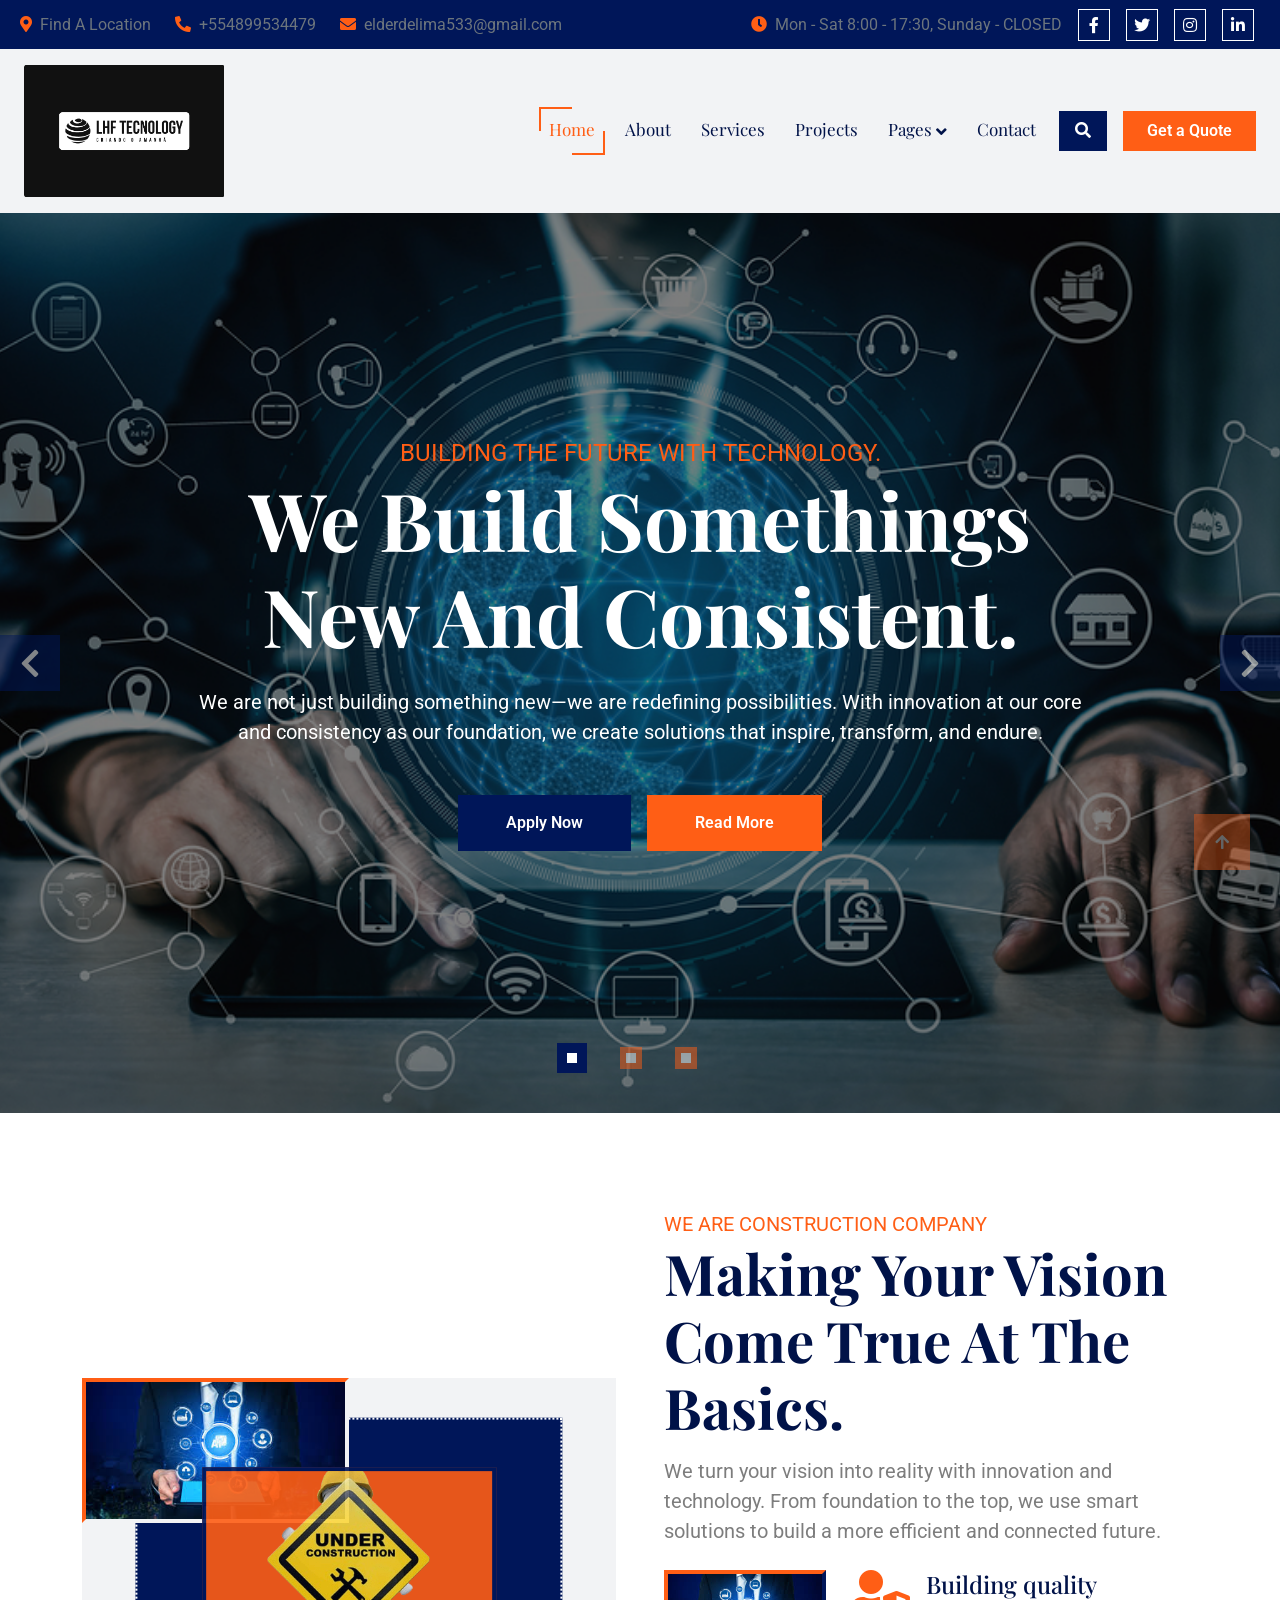
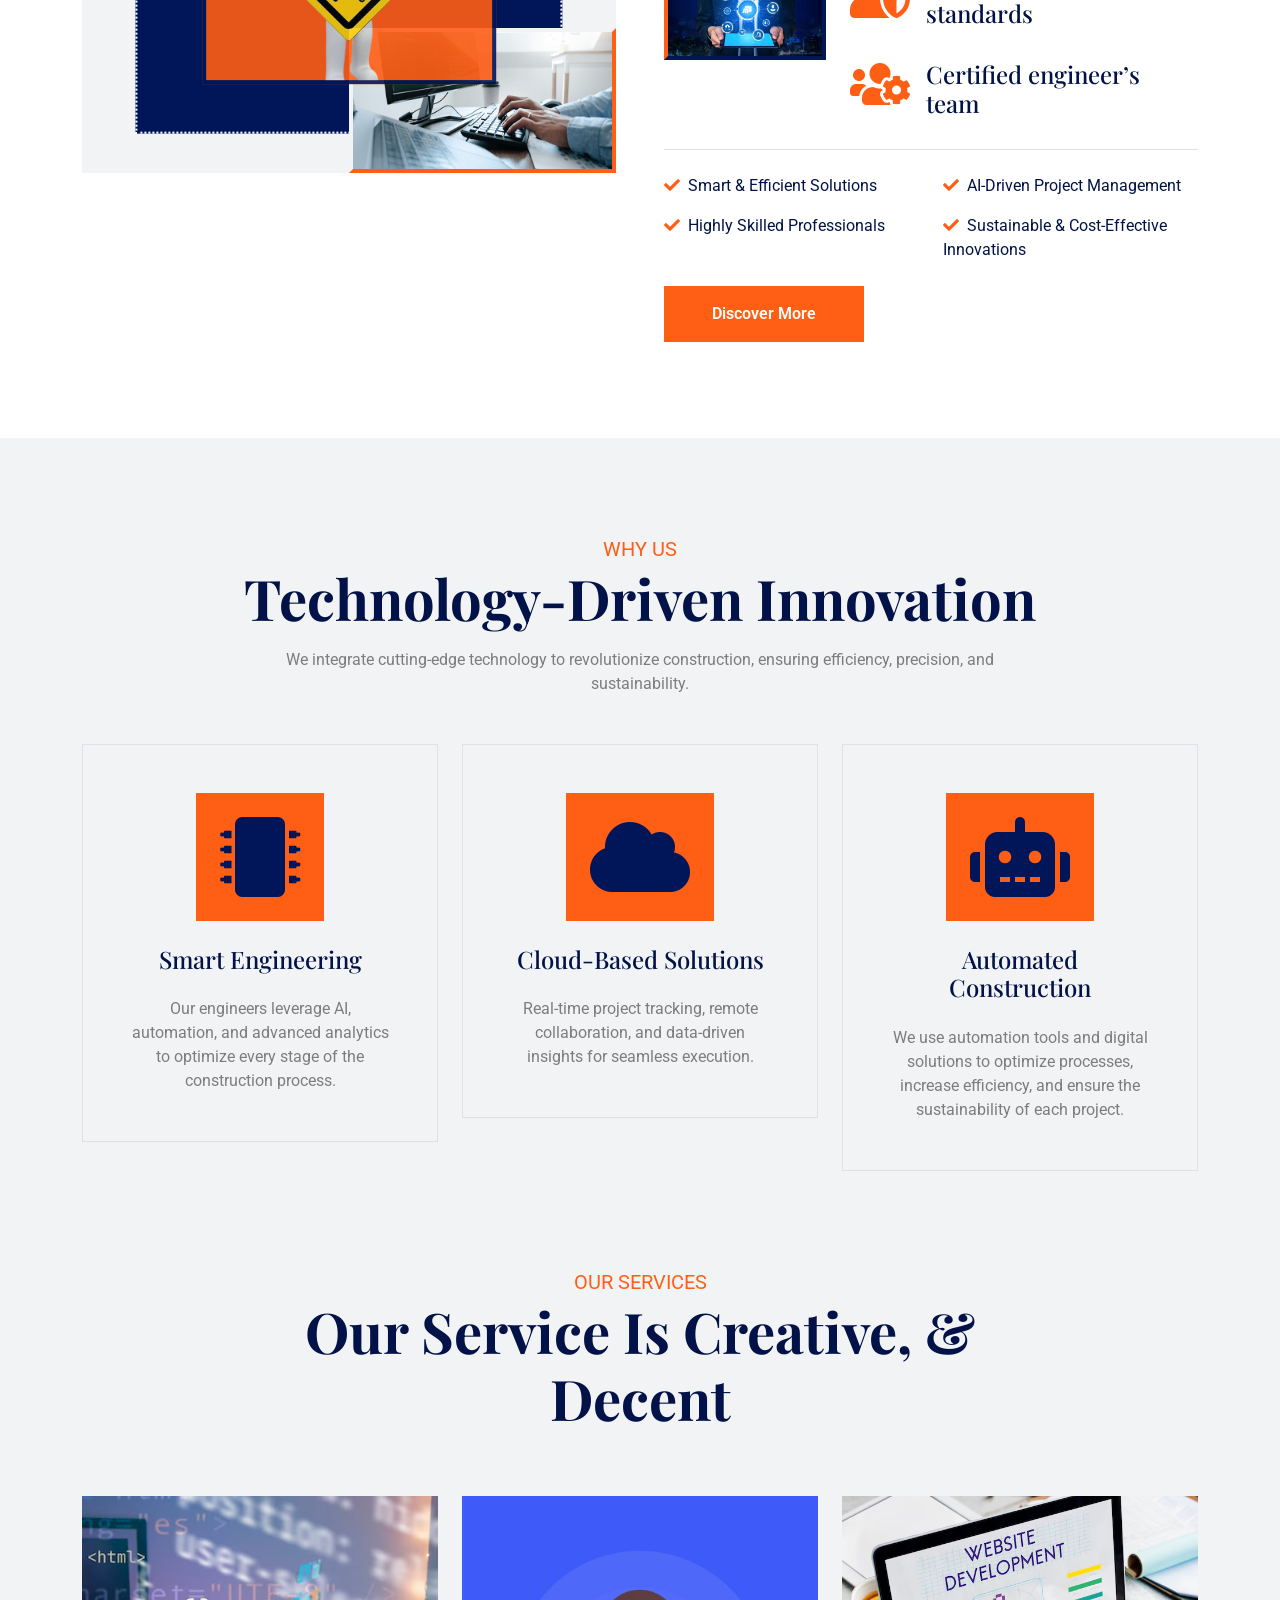
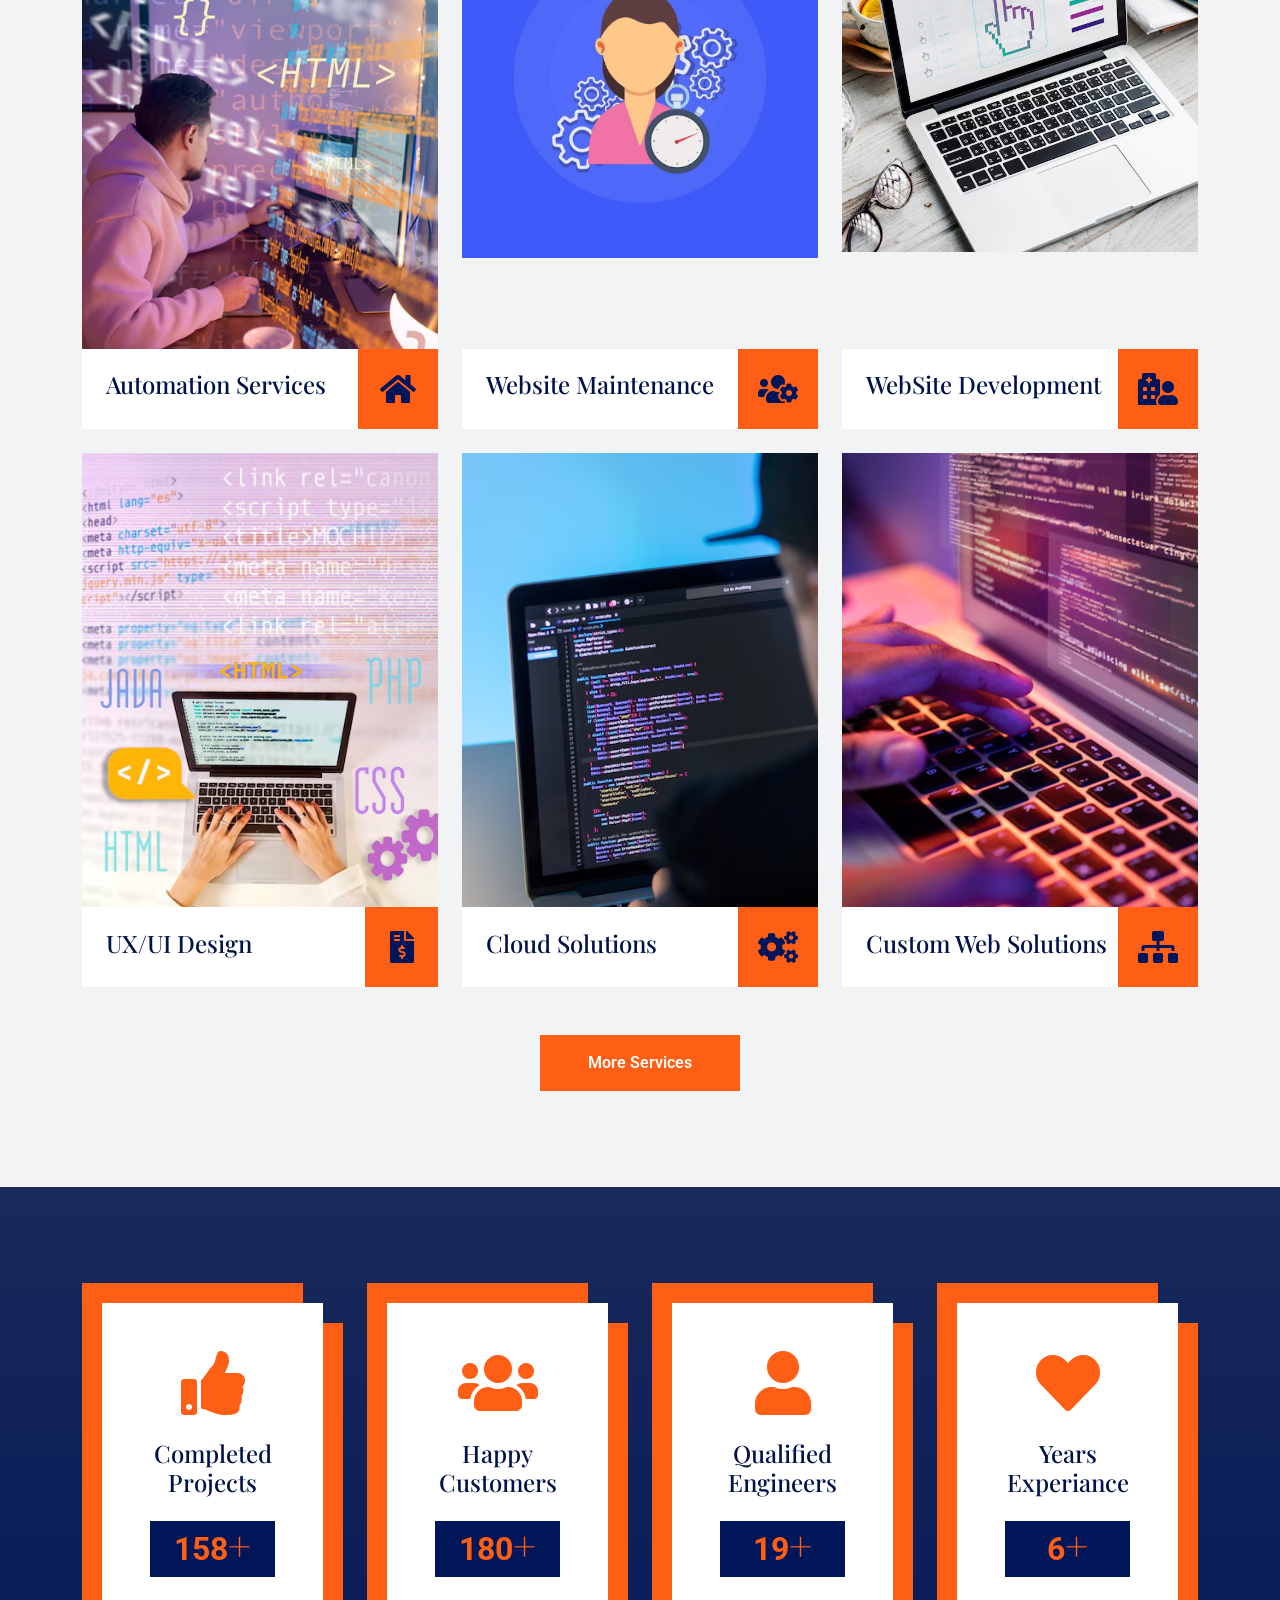
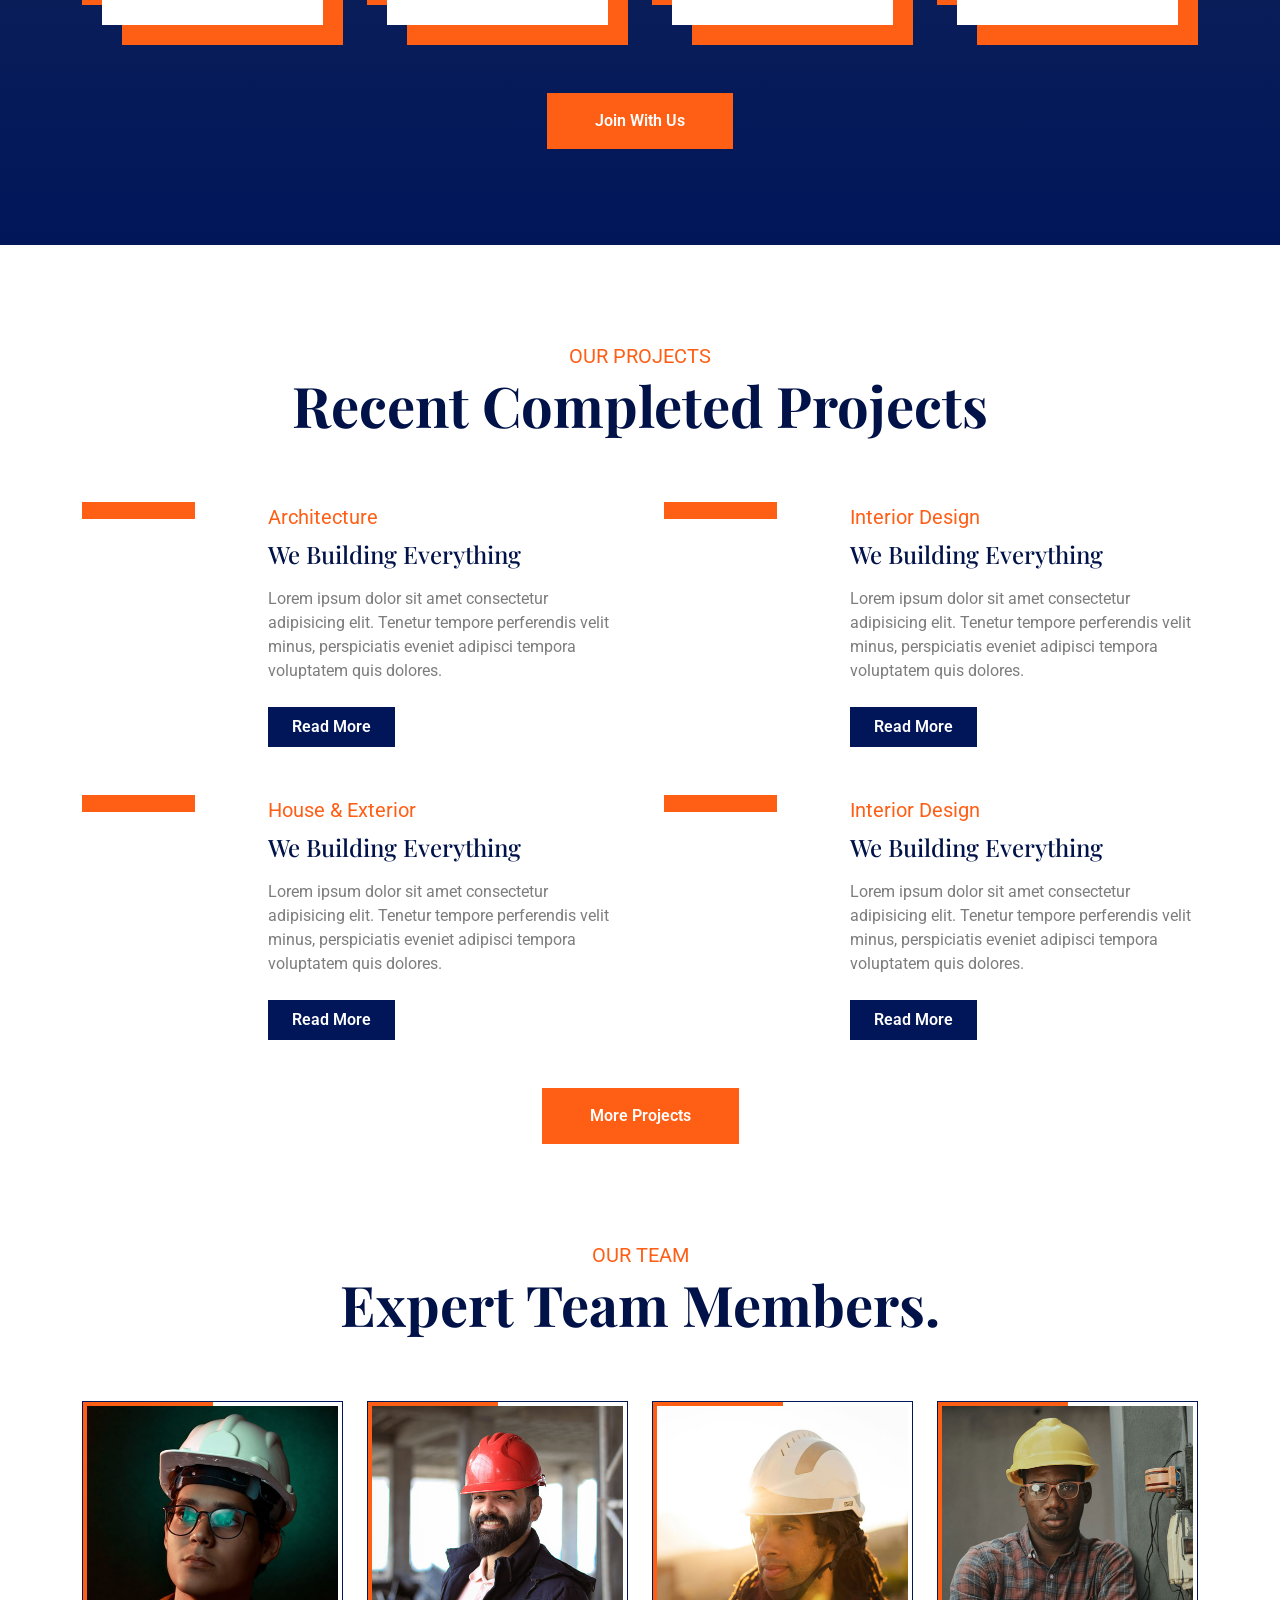
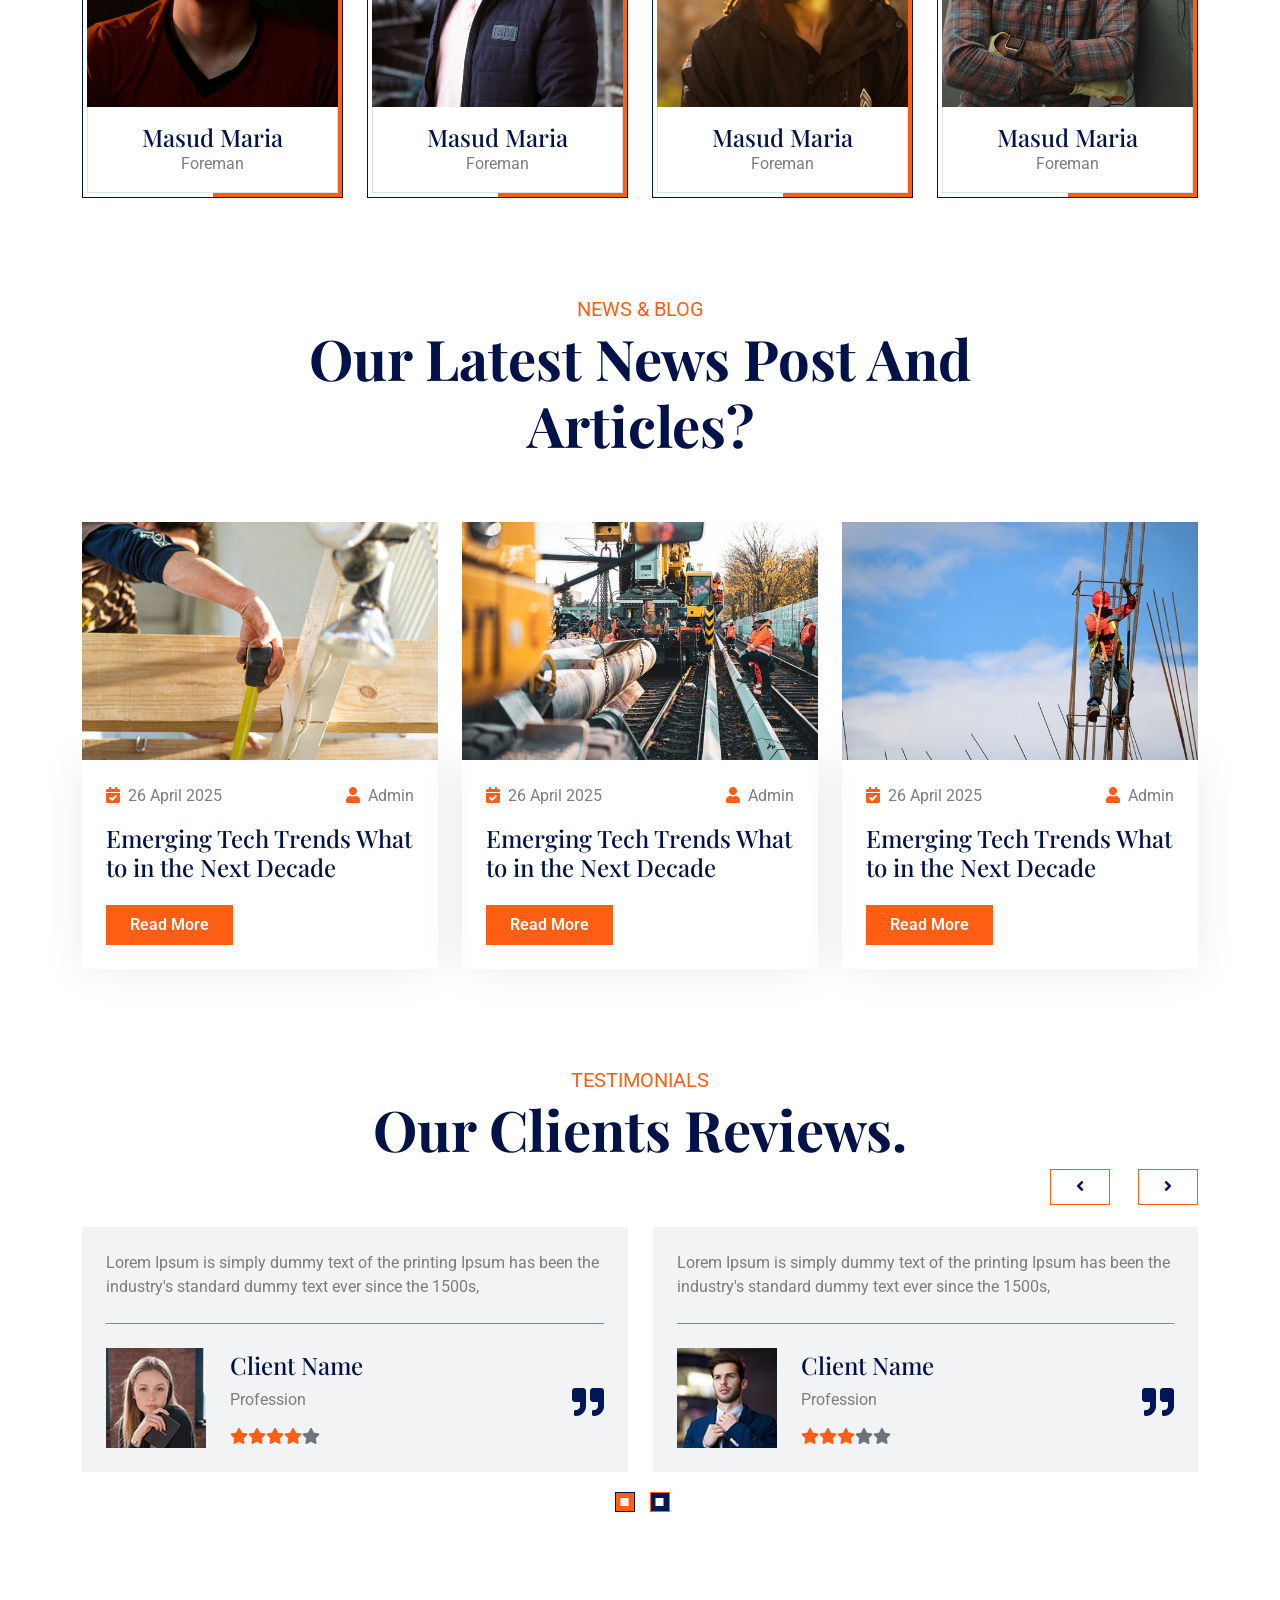
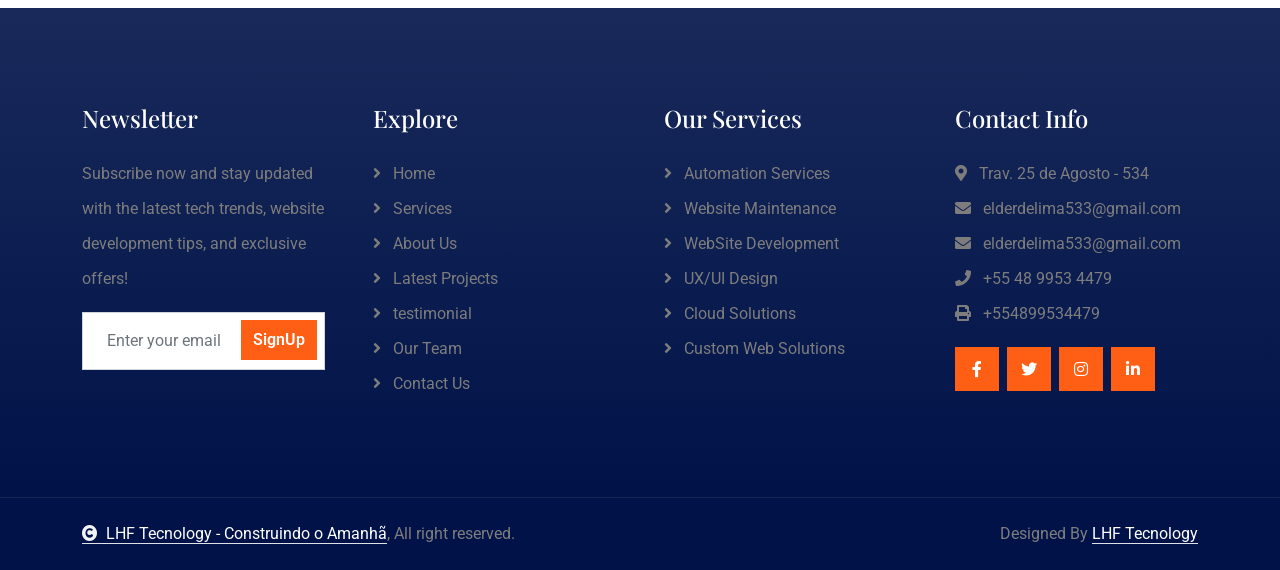
==== index.html @ f84ae35a "Initial commit on development branch" ====
<!DOCTYPE html>
<html lang="en">

    <head>
        <meta charset="utf-8">
        <title>LHF Technology - Construindo o Amanhã</title>
        <meta content="width=device-width, initial-scale=1.0" name="viewport">
        <meta content="" name="keywords">
        <meta content="" name="description">

        <!-- Google Web Fonts -->
        <link rel="preconnect" href="https://fonts.googleapis.com">
        <link rel="preconnect" href="https://fonts.gstatic.com" crossorigin>
        <link href="https://fonts.googleapis.com/css2?family=Playfair+Display:ital,wght@0,400..900;1,400..900&family=Roboto:wght@400;500;700&display=swap" rel="stylesheet"> 

        <!-- Icon Font Stylesheet -->
        <link rel="stylesheet" href="https://use.fontawesome.com/releases/v5.15.4/css/all.css"/>
        <link href="https://cdn.jsdelivr.net/npm/bootstrap-icons@1.4.1/font/bootstrap-icons.css" rel="stylesheet">

        <!-- Libraries Stylesheet -->
        <link rel="stylesheet" href="https://cdnjs.cloudflare.com/ajax/libs/animate.css/4.1.1/animate.min.css"/>
        <link href="lib/animate/animate.min.css" rel="stylesheet">
        <link href="lib/owlcarousel/assets/owl.carousel.min.css" rel="stylesheet">
        <link href="lib/lightbox/css/lightbox.min.css" rel="stylesheet">


        <!-- Customized Bootstrap Stylesheet -->
        <link href="css/bootstrap.min.css" rel="stylesheet">

        <!-- Template Stylesheet -->
        <link href="css/style.css" rel="stylesheet">
    </head>

    <body>

        <!-- Spinner Start -->
        <div id="spinner" class="show bg-white position-fixed translate-middle w-100 vh-100 top-50 start-50 d-flex align-items-center justify-content-center">
            <div class="spinner-border text-primary" style="width: 3rem; height: 3rem;" role="status">
                <span class="sr-only">Loading...</span>
            </div>
        </div>
        <!-- Spinner End -->


        <!-- Topbar Start -->
        <div class="container-fluid topbar d-none d-xl-block w-100">
            <div class="row gx-0 align-items-center" style="height: 45px;">
                <div class="col-lg-6 text-center text-lg-start mb-lg-0">
                    <div class="d-flex flex-wrap">
                        <a href="contact.html" class="text-muted me-4"><i class="fas fa-map-marker-alt text-secondary me-2"></i>Find A Location</a>
                        <a href="#" class="text-muted me-4"><i class="fas fa-phone-alt text-secondary me-2"></i>+554899534479</a>
                        <a href="#" class="text-muted me-0"><i class="fas fa-envelope text-secondary me-2"></i>elderdelima533@gmail.com</a>
                    </div>
                </div>
                <div class="col-lg-6 text-center text-lg-end">
                    <div class="d-flex align-items-center justify-content-end">
                        <a href="#" class="text-muted me-3"><i class="fas fa-clock text-secondary me-2"></i>Mon - Sat 8:00 - 17:30, Sunday - CLOSED</a>
                        <a href="#" class="btn btn-primary btn-square border border-white me-3"><i class="fab fa-facebook-f"></i></a>
                        <a href="#" class="btn btn-primary btn-square border border-white me-3"><i class="fab fa-twitter"></i></a>
                        <a href="#" class="btn btn-primary btn-square border border-white me-3"><i class="fab fa-instagram"></i></a>
                        <a href="#" class="btn btn-primary btn-square border border-white me-3"><i class="fab fa-linkedin-in"></i></a>
                    </div>
                </div>
            </div>
        </div>
        <!-- Topbar End -->


        <!-- Navbar & Hero Start -->
        <div class="container-fluid sticky-top px-0">
            <nav class="navbar navbar-expand-lg navbar-dark bg-light py-3 px-4">
                <a href="index.html" class="navbar-brand p-0">
                    <img src="img/logo.png" alt="Logo" class="logo">
                </a>
                <button class="navbar-toggler" type="button" data-bs-toggle="collapse" data-bs-target="#navbarCollapse">
                    <span class="fa fa-bars"></span>
                </button>
                <div class="collapse navbar-collapse" id="navbarCollapse">
                    <div class="navbar-nav ms-auto pt-2 pt-lg-0">
                        <a href="index.html" class="nav-item nav-link active">Home</a>
                        <a href="about.html" class="nav-item nav-link">About</a>
                        <a href="service.html" class="nav-item nav-link">Services</a>
                        <a href="project.html" class="nav-item nav-link">Projects</a>
                        <div class="nav-item dropdown">
                            <a href="#" class="nav-link dropdown-toggle text-dark" data-bs-toggle="dropdown">Pages</a>
                            <div class="dropdown-menu m-lg-0">
                                <a href="feature.html" class="dropdown-item">Our Features</a>
                                <a href="blog.html" class="dropdown-item">Our Blog</a>
                                <a href="team.html" class="dropdown-item">Our Team</a>
                                <a href="testimonial.html" class="dropdown-item">Testimonial</a>
                                <a href="404.html" class="dropdown-item">404 Page</a>
                            </div>
                        </div>
                        <a href="contact.html" class="nav-item nav-link">Contact</a>
                    </div>
                    <div class="d-flex align-items-center flex-nowrap pt-3 pt-lg-0 ms-lg-2">
                        <button class="btn btn-primary py-2 px-3" data-bs-toggle="modal" data-bs-target="#searchModal"><i class="fas fa-search"></i></button>
                        <a href="#" class="btn btn-secondary py-2 px-4 ms-3 flex-wrap flex-sm-shrink-0">Get a Quote</a>
                    </div>
                </div>
            </nav>
        </div>
        <!-- Navbar & Hero End -->

        <!-- Modal Search Start -->
        <div class="modal fade" id="searchModal" tabindex="-1" aria-labelledby="exampleModalLabel" aria-hidden="true">
            <div class="modal-dialog modal-fullscreen">
                <div class="modal-content rounded-0">
                    <div class="modal-header">
                        <h4 class="modal-title mb-0" id="exampleModalLabel">Search by keyword</h4>
                        <button type="button" class="btn-close" data-bs-dismiss="modal" aria-label="Close"></button>
                    </div>
                    <div class="modal-body d-flex align-items-center">
                        <div class="input-group w-75 mx-auto d-flex">
                            <input type="search" class="form-control p-3" placeholder="keywords" aria-describedby="search-icon-1">
                            <span id="search-icon-1" class="input-group-text p-3"><i class="fa fa-search"></i></span>
                        </div>
                    </div>
                </div>
            </div>
        </div>
        <!-- Modal Search End -->

        <!-- Carousel Start -->
        <div class="container-fluid overflow-hidden px-0">
            <div id="carouselId" class="carousel slide" data-bs-ride="carousel">
                <ol class="carousel-indicators fadeInUp animate__animated" data-animation="fadeInUp" data-delay="1s" style="animation-delay: 1s;">
                    <li data-bs-target="#carouselId" data-bs-slide-to="0" class="active" aria-current="true" aria-label="First slide"></li>
                    <li data-bs-target="#carouselId" data-bs-slide-to="1" aria-label="Second slide"></li>
                    <li data-bs-target="#carouselId" data-bs-slide-to="2" aria-label="Third slide"></li>
                </ol>
                <div class="carousel-inner" role="listbox">
                    <div class="carousel-item active">
                        <img src="img/background_image1.jpg" class="img-fluid w-100" alt="First slide"/>
                        <div class="carousel-caption">
                            <p class="text-uppercase text-secondary fs-4 mb-0 fadeInUp animate__animated" data-animation="fadeInUp" data-delay="1s" style="animation-delay: 1s;">Building the Future with Technology.</p>
                            <h1 class="display-1 text-capitalize text-white mb-4 fadeInUp animate__animated" data-animation="fadeInUp" data-delay="1.3s" style="animation-delay: 1.3s;">We build somethings new and consistent.</h1>
                            <p class="mb-5 fs-5 fadeInUp animate__animated" data-animation="fadeInUp" data-delay="1.5s" style="animation-delay: 1.5s;">We are not just building something new—we are redefining possibilities. With innovation at our core and consistency as our foundation, we create solutions that inspire, transform, and endure.
                            </p>
                            <div class="d-flex justify-content-center">
                                <a class="btn btn-primary d-flex py-3 px-5 me-2 flex-shrink-0 fadeInUp animate__animated" data-animation="fadeInUp" data-delay="1.5s" style="animation-delay: 1.7s;" href="#">Apply Now</a>
                                <a class="btn btn-secondary d-inline-block py-3 px-5 ms-2 flex-shrink-0 fadeInUp animate__animated" data-animation="fadeInUp" data-delay="1.5s" style="animation-delay: 1.7s;" href="#">Read More</a>
                            </div>
                        </div>
                    </div>
                    <div class="carousel-item">
                        <img src="img/background_image2.webp" class="img-fluid w-100" alt="Second slide"/>
                        <div class="carousel-caption">
                            <p class="text-uppercase text-secondary fs-4 mb-0 fadeInUp animate__animated" data-animation="fadeInUp" data-delay="1s" style="animation-delay: 1s;">Building the Future with Technology.</p>
                            <h1 class="display-1 text-capitalize text-white mb-4 fadeInUp animate__animated" data-animation="fadeInUp" data-delay="1.3s" style="animation-delay: 1.3s;">We build somethings new and consistent.</h1>
                            <p class="mb-5 fs-5 fadeInUp animate__animated" data-animation="fadeInUp" data-delay="1.5s" style="animation-delay: 1.5s;">We are not just building something new—we are redefining possibilities. With innovation at our core and consistency as our foundation, we create solutions that inspire, transform, and endure.
                            </p>
                            <div class="d-flex justify-content-center">
                                <a class="btn btn-primary d-flex py-3 px-5 me-2 flex-shrink-0 fadeInUp animate__animated" data-animation="fadeInUp" data-delay="1.5s" style="animation-delay: 1.7s;" href="#">Apply Now</a>
                                <a class="btn btn-secondary d-inline-block py-3 px-5 ms-2 flex-shrink-0 fadeInUp animate__animated" data-animation="fadeInUp" data-delay="1.5s" style="animation-delay: 1.7s;" href="#">Read More</a>
                            </div>
                        </div>
                    </div>
                    <div class="carousel-item">
                        <img src="img/carousel3.webp" class="img-fluid w-100" alt="Third slide"/>
                        <div class="carousel-caption">
                            <p class="text-uppercase text-secondary fs-4 mb-0 fadeInUp animate__animated" data-animation="fadeInUp" data-delay="1s" style="animation-delay: 1s;">Building the Future with Technology.</p>
                            <h1 class="display-1 text-capitalize text-white mb-4 fadeInUp animate__animated" data-animation="fadeInUp" data-delay="1.3s" style="animation-delay: 1.3s;">We build somethings new and consistent.</h1>
                            <p class="mb-5 fs-5 fadeInUp animate__animated" data-animation="fadeInUp" data-delay="1.5s" style="animation-delay: 1.5s;">We are not just building something new—we are redefining possibilities. With innovation at our core and consistency as our foundation, we create solutions that inspire, transform, and endure.
                            </p>
                            <div class="d-flex justify-content-center">
                                <a class="btn btn-primary d-flex py-3 px-5 me-2 flex-shrink-0 fadeInUp animate__animated" data-animation="fadeInUp" data-delay="1.5s" style="animation-delay: 1.7s;" href="#">Apply Now</a>
                                <a class="btn btn-secondary d-inline-block py-3 px-5 ms-2 flex-shrink-0 fadeInUp animate__animated" data-animation="fadeInUp" data-delay="1.5s" style="animation-delay: 1.7s;" href="#">Read More</a>
                            </div>
                        </div>
                    </div>
                </div>
                <button class="carousel-control-prev" type="button" data-bs-target="#carouselId" data-bs-slide="prev">
                    <span class="carousel-control-prev-icon btn-lg-square fadeInLeft animate__animated" aria-hidden="true" data-animation="fadeInLeft" data-delay="1.1s" style="animation-delay: 1.3s;"><i class="fas fa-chevron-left fa-2x"></i></span>
                    <span class="visually-hidden">Previous</span>
                </button>
                <button class="carousel-control-next" type="button" data-bs-target="#carouselId" data-bs-slide="next">
                    <span class="carousel-control-next-icon btn-lg-square fadeInRight animate__animated" aria-hidden="true" data-animation="fadeInRight" data-delay="1.1s" style="animation-delay: 1.3s;"><i class="fas fa-chevron-right fa-2x"></i></span>
                    <span class="visually-hidden">Next</span>
                </button>
            </div>
        </div>
        <!-- Carousel End -->

        <!-- About Start -->
        <div class="container-fluid about py-5">
            <div class="container py-5">
                <div class="row g-5 align-items-center">
                    <div class="col-xl-6 wow fadeInLeft" data-wow-delay="0.1s">
                        <div class="about-item-image d-flex">
                            <img src="img/about_image1.jpeg" class="img-1 img-fluid w-50"  alt="">
                            <img src="img/about_image2.png" class="img-2 img-fluid w-50"  alt="">
                            <div class="about-item-image-content">
                                <img src="img/about-1.png" class="img-fluid w-100 h-100" style="object-fit: cover;" alt="">
                            </div>
                        </div>
                    </div>
                    <div class="col-xl-6 wow fadeInRight" data-wow-delay="0.1s">
                        <div class="about-item-content">
                            <p class="text-uppercase text-secondary fs-5 mb-0">WE ARE CONSTRUCTION COMPANY</p>
                            <h2 class="display-4 text-capitalize mb-3">Making your vision come true at the basics.</h2>
                            <p class="mb-4 fs-5">We turn your vision into reality with innovation and technology. From foundation to the top, we use smart solutions to build a more efficient and connected future. 
                            </p>
                            <div class="pb-4 mb-4 border-bottom">
                                <div class="row g-4">
                                    <div class="col-lg-4">
                                        <div class="about-item-content-img">
                                            <img src="img/about_image1.jpeg" class="img-fluid w-100" alt="">
                                        </div>
                                    </div>
                                    <div class="col-lg-8">
                                        <div class="d-flex mb-4">
                                            <div class="text-secondary">
                                                <i class="fas fa-user-shield fa-3x"></i>
                                            </div>
                                            <h4 class="ms-3">Building quality standards</h4>
                                        </div>
                                        <div class="d-flex">
                                            <div class="text-secondary">
                                                <i class="fas fa-users-cog fa-3x"></i>
                                            </div>
                                            <h4 class="ms-3">Certified engineer’s team</h4>
                                        </div>
                                    </div>
                                </div>
                            </div>
                            <div class="row gy-0 gx-4 justify-content-between pb-4">
                                <div class="col-lg-6">
                                    <p class="text-dark"><i class="fas fa-check text-secondary me-1"></i> Smart & Efficient Solutions</p>
                                    <p class="text-dark"><i class="fas fa-check text-secondary me-1"></i> Highly Skilled Professionals</p>
                                </div>
                                <div class="col-lg-6">
                                    <p class="text-dark"><i class="fas fa-check text-secondary me-1"></i> AI-Driven Project Management</p>
                                    <p class="text-dark mb-0"><i class="fas fa-check text-secondary me-1"></i> Sustainable & Cost-Effective Innovations</p>
                                </div>
                            </div>                            
                            <a class="btn btn-secondary d-inline-block py-3 px-5 me-2 flex-shrink-0 wow fadeInUp" data-wow-delay="0.1s" href="#">Discover More</a>
                        </div>
                    </div>
                </div>
            </div>
        </div>
        <!-- About End -->

        <!-- Features Start -->
        <div class="container-fluid feature bg-light py-5">
            <div class="container py-5">
                <div class="text-center mx-auto pb-5 wow fadeInUp" data-wow-delay="0.2s" style="max-width: 800px;">
                    <p class="text-uppercase text-secondary fs-5 mb-0">Why Us</p>
                    <h2 class="display-4 text-capitalize mb-3">Technology-Driven Innovation</h2>
                    <p class="mb-0">We integrate cutting-edge technology to revolutionize construction, ensuring efficiency, precision, and sustainability.</p>
                </div>
                <div class="row g-4">
                    <div class="col-lg-4 wow fadeInUp" data-wow-delay="0.2s">
                        <div class="feature-item text-center border p-5">
                            <div class="feature-img bg-secondary d-inline-flex p-4">
                                <i class="fas fa-microchip text-primary fa-5x"></i>
                            </div>
                            <a href="#" class="h4 d-block my-4">Smart Engineering</a>
                            <p class="mb-0">Our engineers leverage AI, automation, and advanced analytics to optimize every stage of the construction process.</p>
                        </div>
                    </div>
                    <div class="col-lg-4 wow fadeInUp" data-wow-delay="0.4s">
                        <div class="feature-item text-center border p-5">
                            <div class="feature-img bg-secondary d-inline-flex p-4">
                                <i class="fas fa-cloud text-primary fa-5x"></i>
                            </div>
                            <a href="#" class="h4 d-block my-4">Cloud-Based Solutions</a>
                            <p class="mb-0">Real-time project tracking, remote collaboration, and data-driven insights for seamless execution.</p>
                        </div>
                    </div>
                    <div class="col-lg-4 wow fadeInUp" data-wow-delay="0.6s">
                        <div class="feature-item text-center border p-5">
                            <div class="feature-img bg-secondary d-inline-flex p-4">
                                <i class="fas fa-robot text-primary fa-5x"></i>
                            </div>
                            <a href="#" class="h4 d-block my-4">Automated Construction</a>
                            <p class="mb-0">We use automation tools and digital solutions to optimize processes, increase efficiency, and ensure the sustainability of each project.</p>
                        </div>
                    </div>
                </div>
            </div>
        </div>
        <!-- Features End -->



        <!-- Services Start -->
        <div class="container-fluid service bg-light pb-5">
            <div class="container pb-5">
                <div class="text-center mx-auto pb-5 wow fadeInUp" data-wow-delay="0.2s" style="max-width: 800px;">
                    <p class="text-uppercase text-secondary fs-5 mb-0">Our Services</p>
                    <h2 class="display-4 text-capitalize mb-3">our service is creative, & decent</h2>
                </div>
                <div class="row g-4">
                    <div class="col-lg-4 wow fadeInUp" data-wow-delay="0.2s">
                        <div class="service-item">
                            <div class="service-img">
                                <img src="img/service-1.avif" class="img-fluid w-100" alt="Image">
                            </div>
                            <div class="service-content text-center p-4">
                                <div class="bg-secondary btn-xl-square mx-auto" style="width: 120px; height: 120px;">
                                    <i class="fas fa-home text-primary fa-4x"></i>
                                </div>
                                <a href="#" class="d-block fs-4 my-4">Automation Services</a>
                                <p class="text-white mb-4">Streamlining processes with cutting-edge automation tools to save time and boost productivity!</p>
                                <a class="btn btn-secondary py-2 px-4" href="#">Read More</a>
                            </div>
                            <div class="service-tytle">
                                <div class="d-flex align-items-center ps-4 w-100">
                                    <h4>Automation Services</h4>
                                </div>
                                <div class="btn-xl-square bg-secondary p-4" style="width: 80px; height: 80px;">
                                    <i class="fas fa-home text-primary fa-2x"></i>
                                </div>
                            </div>
                        </div>
                    </div>
                    <div class="col-lg-4 wow fadeInUp" data-wow-delay="0.4s">
                        <div class="service-item">
                            <div class="service-img">
                                <img src="img/service-2.jpg" class="img-fluid w-100" alt="Image">
                            </div>
                            <div class="service-content text-center p-4">
                                <div class="bg-secondary btn-xl-square mx-auto" style="width: 120px; height: 120px;">
                                    <i class="fas fa-users-cog text-primary fa-4x"></i>
                                </div>
                                <a href="#" class="d-block fs-4 my-4">Website Maintenance</a>
                                <p class="text-white mb-4">"Ensuring your website remains secure, up-to-date, and fully optimized for performance!</p>
                                <a class="btn btn-secondary py-2 px-4" href="#">Read More</a>
                            </div>
                            <div class="service-tytle">
                                <div class="d-flex align-items-center justify-content-start ps-4 w-100">
                                    <h4>Website Maintenance</h4>
                                </div>
                                <div class="btn-xl-square bg-secondary p-4" style="width: 80px; height: 80px;">
                                    <i class="fas fa-users-cog text-primary fa-2x"></i>
                                </div>
                            </div>
                        </div>
                    </div>
                    <div class="col-lg-4 wow fadeInUp" data-wow-delay="0.6s">
                        <div class="service-item">
                            <div class="service-img">
                                <img src="img/services-2.avif" class="img-fluid w-100" alt="Image">
                            </div>
                            <div class="service-content text-center p-4">
                                <div class="bg-secondary btn-xl-square mx-auto" style="width: 120px; height: 120px;">
                                    <i class="fas fa-hospital-user text-primary fa-4x"></i>
                                </div>
                                <a href="#" class="d-block fs-4 my-4">Website Development</a>
                                <p class="text-white mb-4">Crafting innovative and responsive websites tailored to your business needs.</p>
                                <a class="btn btn-secondary py-2 px-4" href="#">Read More</a>
                            </div>
                            <div class="service-tytle">
                                <div class="d-flex align-items-center justify-content-start ps-4 w-100">
                                    <h4>WebSite Development</h4>
                                </div>
                                <div class="btn-xl-square bg-secondary p-4" style="width: 80px; height: 80px;">
                                    <i class="fas fa-hospital-user text-primary fa-2x"></i>
                                </div>
                            </div>
                        </div>
                    </div>
                    <div class="col-lg-4 wow fadeInUp" data-wow-delay="0.2s">
                        <div class="service-item">
                            <div class="service-img">
                                <img src="img/service-4.avif" class="img-fluid w-100" alt="Image">
                            </div>
                            <div class="service-content text-center p-4">
                                <div class="bg-secondary btn-xl-square mx-auto" style="width: 100px; height: 100px;">
                                    <i class="fas fa-file-invoice-dollar text-primary fa-4x"></i>
                                </div>
                                <a href="#" class="d-block fs-4 my-4">UX/UI Design</a>
                                <p class="text-white mb-4">Creating intuitive, engaging, and aesthetically pleasing user interfaces that enhance user experience!</p>
                                <a class="btn btn-secondary py-2 px-4" href="#">Read More</a>
                            </div>
                            <div class="service-tytle">
                                <div class="d-flex align-items-center justify-content-start ps-4 w-100">
                                    <h4>UX/UI Design</h4>
                                </div>
                                <div class="btn-xl-square bg-secondary p-4" style="width: 80px; height: 80px;">
                                    <i class="fas fa-file-invoice-dollar text-primary fa-2x"></i>
                                </div>
                            </div>
                        </div>
                    </div>
                    <div class="col-lg-4 wow fadeInUp" data-wow-delay="0.4s">
                        <div class="service-item">
                            <div class="service-img">
                                <img src="img/service-5.avif" class="img-fluid w-100" alt="Image">
                            </div>
                            <div class="service-content text-center p-4">
                                <div class="bg-secondary btn-xl-square mx-auto" style="width: 100px; height: 100px;">
                                    <i class="fas fa-cogs text-primary fa-4x"></i>
                                </div>
                                <a href="#" class="d-block fs-4 my-4">Cloud Solutions</a>
                                <p class="text-white mb-4">Empowering businesses with secure, flexible, and scalable cloud-based solutions!</p>
                                <a class="btn btn-secondary py-2 px-4" href="#">Read More</a>
                            </div>
                            <div class="service-tytle">
                                <div class="d-flex align-items-center justify-content-start ps-4 w-100">
                                    <h4>Cloud Solutions</h4>
                                </div>
                                <div class="btn-xl-square bg-secondary p-4" style="width: 80px; height: 80px;">
                                    <i class="fas fa-cogs text-primary fa-2x"></i>
                                </div>
                            </div>
                        </div>
                    </div>
                    <div class="col-lg-4 wow fadeInUp" data-wow-delay="0.6s">
                        <div class="service-item">
                            <div class="service-img">
                                <img src="img/service-6.avif" class="img-fluid w-100" alt="Image">
                            </div>
                            <div class="service-content text-center p-4">
                                <div class="bg-secondary btn-xl-square mx-auto" style="width: 100px; height: 100px;">
                                    <i class="fas fa-sitemap text-primary fa-4x"></i>
                                </div>
                                <a href="#" class="d-block fs-4 my-4">Custom Web Solutions</a>
                                <p class="text-white mb-4">Building custom web applications that provide scalable, efficient, and user-friendly experiences!</p>
                                <a class="btn btn-secondary py-2 px-4" href="#">Read More</a>
                            </div>
                            <div class="service-tytle">
                                <div class="d-flex align-items-center justify-content-start ps-4 w-100">
                                    <h4>Custom Web Solutions</h4>
                                </div>
                                <div class="btn-xl-square bg-secondary p-4" style="width: 80px; height: 80px;">
                                    <i class="fas fa-sitemap text-primary fa-2x"></i>
                                </div>
                            </div>
                        </div>
                    </div>
                    <div class="col-12 text-center wow fadeInUp" data-wow-delay="0.2s">
                        <a class="btn btn-secondary py-3 px-5 mt-4" href="#">More Services</a>
                    </div>
                </div>
            </div>
        </div>
        <!-- Services End -->

        <!-- Fact Counter -->
        <div class="container-fluid counter py-5">
            <div class="container py-5">
                <div class="row g-4">
                    <div class="col-lg-6 col-xl-3 wow fadeInUp" data-wow-delay="0.2s">
                        <div class="counter-box">
                            <div class="counter-item">
                                <div class="counter-item-style"></div>
                                <div class="counter-item-inner p-5">
                                    <i class="fas fa-thumbs-up fa-4x text-secondary"></i>
                                    <h4 class="text-dark my-4">Completed Projects</h4>
                                    <div class="counter-counting">
                                        <span class="text-secondary fs-2 fw-bold" data-toggle="counter-up">456</span>
                                        <span class="h1 fw-bold text-secondary">+</span>
                                    </div>
                                </div>
                            </div>
                        </div>
                    </div>
                    <div class="col-lg-6 col-xl-3 wow fadeInUp" data-wow-delay="0.4s">
                        <div class="counter-box">
                            <div class="counter-item">
                                <div class="counter-item-style"></div>
                                <div class="counter-item-inner p-5">
                                    <i class="fas fa-users fa-4x text-secondary"></i>
                                    <h4 class="text-dark my-4">Happy Customers</h4>
                                    <div class="counter-counting">
                                        <span class="text-secondary fs-2 fw-bold" data-toggle="counter-up">513</span>
                                        <span class="h1 fw-bold text-secondary">+</span>
                                    </div>
                                </div>
                            </div>
                        </div>
                    </div>
                    <div class="col-lg-6 col-xl-3 wow fadeInUp" data-wow-delay="0.6s">
                        <div class="counter-box">
                            <div class="counter-item">
                                <div class="counter-item-style"></div>
                                <div class="counter-item-inner p-5">
                                    <i class="fas fa-user fa-4x text-secondary"></i>
                                    <h4 class="text-dark my-4">Qualified Engineers</h4>
                                    <div class="counter-counting">
                                        <span class="text-secondary fs-2 fw-bold" data-toggle="counter-up">53</span>
                                        <span class="h1 fw-bold text-secondary">+</span>
                                    </div>
                                </div>
                            </div>
                        </div>
                    </div>
                    <div class="col-lg-6 col-xl-3 wow fadeInUp" data-wow-delay="0.8s">
                        <div class="counter-box">
                            <div class="counter-item">
                                <div class="counter-item-style"></div>
                                <div class="counter-item-inner p-5">
                                    <i class="fas fa-heart fa-4x text-secondary"></i>
                                    <h4 class="text-dark my-4">Years Experiance</h4>
                                    <div class="counter-counting">
                                        <span class="text-secondary fs-2 fw-bold" data-toggle="counter-up">17</span>
                                        <span class="h1 fw-bold text-secondary">+</span>
                                    </div>
                                </div>
                            </div>
                        </div>
                    </div>
                    <div class="col-12 text-center pt-4 wow fadeInUp" data-wow-delay="0.9s">
                        <a class="counter-btn btn btn-secondary py-3 px-5" href="#">Join With Us</a>
                    </div>
                </div>
            </div>
        </div>
        <!-- Fact Counter -->

        <!-- Projects Start -->
        <div class="container-fluid project py-5">
            <div class="container py-5">
                <div class="text-center mx-auto pb-5 wow fadeInUp" data-wow-delay="0.2s" style="max-width: 800px;">
                    <p class="text-uppercase text-secondary fs-5 mb-0">Our Projects</p>
                    <h2 class="display-4 text-capitalize mb-3">Recent Completed Projects</h2>
                </div>
                <div class="row g-5">
                    <div class="col-lg-6 wow fadeInUp" data-wow-delay="0.2s">
                        <div class="project-item">
                            <div class="row g-4">
                                <div class="col-md-4">
                                    <div class="project-img">
                                        <img src="img/project-1.jpg" class="img-fluid w-100 pt-3 ps-3" alt="">
                                    </div>
                                </div>
                                <div class="col-md-8">
                                    <div class="project-content mb-4">
                                        <p class="fs-5 text-secondary mb-2">Architecture</p>
                                        <a href="#" class="h4">We Building Everything</a>
                                        <p class="mb-0 mt-3">Lorem ipsum dolor sit amet consectetur adipisicing elit. Tenetur tempore perferendis velit minus, perspiciatis eveniet adipisci tempora voluptatem quis dolores.</p>
                                    </div>
                                    <a class="btn btn-primary py-2 px-4" href="#">Read More</a>
                                </div>
                            </div>
                        </div>
                    </div>
                    <div class="col-lg-6 wow fadeInUp" data-wow-delay="0.4s">
                        <div class="project-item">
                            <div class="row g-4">
                                <div class="col-md-4">
                                    <div class="project-img">
                                        <img src="img/project-2.jpg" class="img-fluid w-100 pt-3 ps-3" alt="">
                                    </div>
                                </div>
                                <div class="col-md-8">
                                    <div class="project-content mb-4">
                                        <p class="fs-5 text-secondary mb-2">Interior Design</p>
                                        <a href="#" class="h4">We Building Everything</a>
                                        <p class="mb-0 mt-3">Lorem ipsum dolor sit amet consectetur adipisicing elit. Tenetur tempore perferendis velit minus, perspiciatis eveniet adipisci tempora voluptatem quis dolores.</p>
                                    </div>
                                    <a class="btn btn-primary py-2 px-4" href="#">Read More</a>
                                </div>
                            </div>
                        </div>
                    </div>
                    <div class="col-lg-6 wow fadeInUp" data-wow-delay="0.2s">
                        <div class="project-item">
                            <div class="row g-4">
                                <div class="col-md-4">
                                    <div class="project-img">
                                        <img src="img/project-3.jpg" class="img-fluid w-100 pt-3 ps-3" alt="">
                                    </div>
                                </div>
                                <div class="col-md-8">
                                    <div class="project-content mb-4">
                                        <p class="fs-5 text-secondary mb-2">House & Exterior</p>
                                        <a href="#" class="h4">We Building Everything</a>
                                        <p class="mb-0 mt-3">Lorem ipsum dolor sit amet consectetur adipisicing elit. Tenetur tempore perferendis velit minus, perspiciatis eveniet adipisci tempora voluptatem quis dolores.</p>
                                    </div>
                                    <a class="btn btn-primary py-2 px-4" href="#">Read More</a>
                                </div>
                            </div>
                        </div>
                    </div>
                    <div class="col-lg-6 wow fadeInUp" data-wow-delay="0.4s">
                        <div class="project-item">
                            <div class="row g-4">
                                <div class="col-md-4">
                                    <div class="project-img">
                                        <img src="img/project-4.jpg" class="img-fluid w-100 pt-3 ps-3" alt="">
                                    </div>
                                </div>
                                <div class="col-md-8">
                                    <div class="project-content mb-4">
                                        <p class="fs-5 text-secondary mb-2">Interior Design</p>
                                        <a href="#" class="h4">We Building Everything</a>
                                        <p class="mb-0 mt-3">Lorem ipsum dolor sit amet consectetur adipisicing elit. Tenetur tempore perferendis velit minus, perspiciatis eveniet adipisci tempora voluptatem quis dolores.</p>
                                    </div>
                                    <a class="btn btn-primary py-2 px-4" href="#">Read More</a>
                                </div>
                            </div>
                        </div>
                    </div>
                    <div class="col-12 text-center wow fadeInUp" data-wow-delay="0.2s">
                        <a class="btn btn-secondary py-3 px-5" href="#">More Projects</a>
                    </div>
                </div>
            </div>
        </div>
        <!-- Projects End -->

        <!-- Team Start -->
        <div class="container-fluid team pb-5">
            <div class="container pb-5">
                <div class="text-center mx-auto pb-5 wow fadeInUp" data-wow-delay="0.2s" style="max-width: 800px;">
                    <p class="text-uppercase text-secondary fs-5 mb-0">Our Team</p>
                    <h2 class="display-4 text-capitalize mb-3">Expert team members.</h2>
                </div>
                <div class="row g-4">
                    <div class="col-lg-3 wow fadeInUp" data-wow-delay="0.2s">
                        <div class="team-item border border-primary p-1">
                            <div class="team-border-style-1"></div>
                            <div class="team-border-style-2"></div>
                            <div class="team-border-style-3"></div>
                            <div class="team-border-style-4"></div>
                            <div class="team-img">
                                <img src="img/team-1.jpg" class="img-fluid w-100" alt="">
                                <div class="team-icon d-flex justify-content-around">
                                    <a class="btn btn-secondary btn-md-square text-white mx-3" href=""><i class="fab fa-facebook-f"></i></a>
                                    <a class="btn btn-secondary btn-md-square text-white me-3" href=""><i class="fab fa-twitter"></i></a>
                                    <a class="btn btn-secondary btn-md-square text-white me-3" href=""><i class="fab fa-linkedin-in"></i></a>
                                    <a class="btn btn-secondary btn-md-square text-white me-3" href=""><i class="fab fa-instagram"></i></a>
                                </div>
                            </div>
                            <div class="text-center border border-top-0 bg-white py-3">
                                <h4 class="mb-0">Masud Maria</h4>
                                <p class="mb-0">Foreman</p>
                            </div>
                        </div>
                    </div>
                    <div class="col-lg-3 wow fadeInUp" data-wow-delay="0.4s">
                        <div class="team-item border border-primary p-1">
                            <div class="team-border-style-1"></div>
                            <div class="team-border-style-2"></div>
                            <div class="team-border-style-3"></div>
                            <div class="team-border-style-4"></div>
                            <div class="team-img">
                                <img src="img/team-2.jpg" class="img-fluid w-100" alt="">
                                <div class="team-icon d-flex justify-content-around">
                                    <a class="btn btn-secondary btn-md-square text-white mx-3" href=""><i class="fab fa-facebook-f"></i></a>
                                    <a class="btn btn-secondary btn-md-square text-white me-3" href=""><i class="fab fa-twitter"></i></a>
                                    <a class="btn btn-secondary btn-md-square text-white me-3" href=""><i class="fab fa-linkedin-in"></i></a>
                                    <a class="btn btn-secondary btn-md-square text-white me-3" href=""><i class="fab fa-instagram"></i></a>
                                </div>
                            </div>
                            <div class="text-center border border-top-0 bg-white py-3">
                                <h4 class="mb-0">Masud Maria</h4>
                                <p class="mb-0">Foreman</p>
                            </div>
                        </div>
                    </div>
                    <div class="col-lg-3 wow fadeInUp" data-wow-delay="0.6s">
                        <div class="team-item border border-primary p-1">
                            <div class="team-border-style-1"></div>
                            <div class="team-border-style-2"></div>
                            <div class="team-border-style-3"></div>
                            <div class="team-border-style-4"></div>
                            <div class="team-img">
                                <img src="img/team-3.jpg" class="img-fluid w-100" alt="">
                                <div class="team-icon d-flex justify-content-around">
                                    <a class="btn btn-secondary btn-md-square text-white mx-3" href=""><i class="fab fa-facebook-f"></i></a>
                                    <a class="btn btn-secondary btn-md-square text-white me-3" href=""><i class="fab fa-twitter"></i></a>
                                    <a class="btn btn-secondary btn-md-square text-white me-3" href=""><i class="fab fa-linkedin-in"></i></a>
                                    <a class="btn btn-secondary btn-md-square text-white me-3" href=""><i class="fab fa-instagram"></i></a>
                                </div>
                            </div>
                            <div class="text-center border border-top-0 bg-white py-3">
                                <h4 class="mb-0">Masud Maria</h4>
                                <p class="mb-0">Foreman</p>
                            </div>
                        </div>
                    </div>
                    <div class="col-lg-3 wow fadeInUp" data-wow-delay="0.8s">
                        <div class="team-item border border-primary p-1">
                            <div class="team-border-style-1"></div>
                            <div class="team-border-style-2"></div>
                            <div class="team-border-style-3"></div>
                            <div class="team-border-style-4"></div>
                            <div class="team-img">
                                <img src="img/team-4.jpg" class="img-fluid w-100" alt="">
                                <div class="team-icon d-flex justify-content-around">
                                    <a class="btn btn-secondary btn-md-square text-white mx-3" href=""><i class="fab fa-facebook-f"></i></a>
                                    <a class="btn btn-secondary btn-md-square text-white me-3" href=""><i class="fab fa-twitter"></i></a>
                                    <a class="btn btn-secondary btn-md-square text-white me-3" href=""><i class="fab fa-linkedin-in"></i></a>
                                    <a class="btn btn-secondary btn-md-square text-white me-3" href=""><i class="fab fa-instagram"></i></a>
                                </div>
                            </div>
                            <div class="text-center border border-top-0 bg-white py-3">
                                <h4 class="mb-0">Masud Maria</h4>
                                <p class="mb-0">Foreman</p>
                            </div>
                        </div>
                    </div>
                </div>
            </div>
        </div>
        <!-- Team End -->

        <!-- Blog Start -->
        <div class="container-fluid blog pb-5">
            <div class="container pb-5">
                <div class="text-center mx-auto pb-5 wow fadeInUp" data-wow-delay="0.2s" style="max-width: 800px;">
                    <p class="text-uppercase text-secondary fs-5 mb-0">News & Blog</p>
                    <h2 class="display-4 text-capitalize mb-3">Our latest news post and articles?</h2>
                </div>
                <div class="row g-4">
                    <div class="col-lg-4 wow fadeInUp" data-wow-delay="0.2s">
                        <div class="blog-item h-100">
                            <div class="blog-img">
                                <img src="img/blog-1.jpg" class="img-fluid w-100" alt="">
                            </div>
                            <div class="blog-content p-4">
                                <div class="d-flex justify-content-between mb-3">
                                    <p class="mb-0"><i class="fa fa-calendar-check text-secondary me-1"></i> 26 April 2025</p>
                                    <p class="mb-0"><i class="fa fa-user text-secondary me-1"></i> Admin</p>
                                </div>
                                <a href="#" class="h4 d-block mb-4">Emerging Tech Trends What to in the Next Decade</a>
                                <a class="btn btn-secondary py-2 px-4" href="#">Read More</a>
                            </div>
                        </div>
                    </div>
                    <div class="col-lg-4 wow fadeInUp" data-wow-delay="0.4s">
                        <div class="blog-item h-100">
                            <div class="blog-img">
                                <img src="img/blog-2.jpg" class="img-fluid w-100" alt="">
                            </div>
                            <div class="blog-content p-4">
                                <div class="d-flex justify-content-between mb-3">
                                    <p class="mb-0"><i class="fa fa-calendar-check text-secondary me-1"></i> 26 April 2025</p>
                                    <p class="mb-0"><i class="fa fa-user text-secondary me-1"></i> Admin</p>
                                </div>
                                <a href="#" class="h4 d-block mb-4">Emerging Tech Trends What to in the Next Decade</a>
                                <a class="btn btn-secondary py-2 px-4" href="#">Read More</a>
                            </div>
                        </div>
                    </div>
                    <div class="col-lg-4 wow fadeInUp" data-wow-delay="0.6s">
                        <div class="blog-item h-100">
                            <div class="blog-img">
                                <img src="img/blog-3.jpg" class="img-fluid w-100" alt="">
                            </div>
                            <div class="blog-content p-4">
                                <div class="d-flex justify-content-between mb-3">
                                    <p class="mb-0"><i class="fa fa-calendar-check text-secondary me-1"></i> 26 April 2025</p>
                                    <p class="mb-0"><i class="fa fa-user text-secondary me-1"></i> Admin</p>
                                </div>
                                <a href="#" class="h4 d-block mb-4">Emerging Tech Trends What to in the Next Decade</a>
                                <a class="btn btn-secondary py-2 px-4" href="#">Read More</a>
                            </div>
                        </div>
                    </div>
                </div>
            </div>
        </div>
        <!-- Blog End -->

        <!-- Testimonial Start -->
        <div class="container-fluid testimonial pb-5">
            <div class="container pb-5">
                <div class="text-center mx-auto pb-5 wow fadeInUp" data-wow-delay="0.2s" style="max-width: 800px;">
                    <p class="text-uppercase text-secondary fs-5 mb-0">Testimonials</p>
                    <h2 class="display-4 text-capitalize mb-3">Our clients reviews.</h2>
                </div>
                <div class="owl-carousel testimonial-carousel wow fadeInUp" data-wow-delay="0.4s">
                    <div class="testimonial-item bg-light p-4">
                        <div class="position-relative">
                            <i class="fa fa-quote-right fa-2x text-primary position-absolute" style="bottom: 30px; right: 0;"></i>
                            <div class="mb-4 pb-4 border-bottom border-secondary">
                                <p class="mb-0">Lorem Ipsum is simply dummy text of the printing Ipsum has been the industry's standard dummy text ever since the 1500s,
                                </p>
                            </div>
                            <div class="d-flex align-items-center flex-nowrap">
                                <div class="me-4">
                                    <img src="img/testimonial-1.jpg" class="img-fluid w-100" style="width: 100px; height: 100px;" alt="">
                                </div>
                                <div class="d-block">
                                    <h4 class="text-dark">Client Name</h4>
                                    <p class="m-0 pb-3">Profession</p>
                                    <div class="d-flex text-secondary pe-5">
                                        <i class="fas fa-star"></i>
                                        <i class="fas fa-star"></i>
                                        <i class="fas fa-star"></i>
                                        <i class="fas fa-star"></i>
                                        <i class="fas fa-star text-muted"></i>
                                    </div>
                                </div>
                            </div>
                        </div>
                    </div>
                    <div class="testimonial-item bg-light p-4">
                        <div class="position-relative">
                            <i class="fa fa-quote-right fa-2x text-primary position-absolute" style="bottom: 30px; right: 0;"></i>
                            <div class="mb-4 pb-4 border-bottom border-secondary">
                                <p class="mb-0">Lorem Ipsum is simply dummy text of the printing Ipsum has been the industry's standard dummy text ever since the 1500s,
                                </p>
                            </div>
                            <div class="d-flex align-items-center flex-nowrap">
                                <div class="me-4">
                                    <img src="img/testimonial-2.jpg" class="img-fluid w-100" style="width: 100px; height: 100px;" alt="">
                                </div>
                                <div class="d-block">
                                    <h4 class="text-dark">Client Name</h4>
                                    <p class="m-0 pb-3">Profession</p>
                                    <div class="d-flex text-secondary pe-5">
                                        <i class="fas fa-star"></i>
                                        <i class="fas fa-star"></i>
                                        <i class="fas fa-star"></i>
                                        <i class="fas fa-star text-muted"></i>
                                        <i class="fas fa-star text-muted"></i>
                                    </div>
                                </div>
                            </div>
                        </div>
                    </div>
                    <div class="testimonial-item bg-light p-4">
                        <div class="position-relative">
                            <i class="fa fa-quote-right fa-2x text-primary position-absolute" style="bottom: 30px; right: 0;"></i>
                            <div class="mb-4 pb-4 border-bottom border-secondary">
                                <p class="mb-0">Lorem Ipsum is simply dummy text of the printing Ipsum has been the industry's standard dummy text ever since the 1500s,
                                </p>
                            </div>
                            <div class="d-flex align-items-center flex-nowrap">
                                <div class="me-4">
                                    <img src="img/testimonial-3.jpg" class="img-fluid w-100" style="width: 100px; height: 100px;" alt="">
                                </div>
                                <div class="d-block">
                                    <h4 class="text-dark">Client Name</h4>
                                    <p class="m-0 pb-3">Profession</p>
                                    <div class="d-flex text-secondary pe-5">
                                        <i class="fas fa-star"></i>
                                        <i class="fas fa-star"></i>
                                        <i class="fas fa-star"></i>
                                        <i class="fas fa-star"></i>
                                        <i class="fas fa-star"></i>
                                    </div>
                                </div>
                            </div>
                        </div>
                    </div>
                </div>
            </div>
        </div>
        <!-- Testimonial End -->

        <!-- Footer Start -->
        <div class="container-fluid footer py-5 wow fadeIn" data-wow-delay="0.2s">
            <div class="container py-5">
                <div class="row g-5">
                    <div class="col-md-6 col-lg-6 col-xl-3">
                        <div class="footer-item d-flex flex-column">
                            <div class="footer-item">
                                <h4 class="text-white mb-4">Newsletter</h4>
                                <p class="mb-3">Subscribe now and stay updated with the latest tech trends, website development tips, and exclusive offers!</p>
                                <div class="position-relative mx-auto">
                                    <input class="form-control w-100 py-3 ps-4 pe-5" type="text" placeholder="Enter your email">
                                    <button type="button" class="btn btn-secondary position-absolute top-0 end-0 py-2 mt-2 me-2">SignUp</button>
                                </div>
                            </div>
                        </div>
                    </div>
                    <div class="col-md-6 col-lg-6 col-xl-3">
                        <div class="footer-item d-flex flex-column">
                            <h4 class="text-white mb-4">Explore</h4>
                            <a href="index.html"><i class="fas fa-angle-right me-2"></i> Home</a>
                            <a href="service.html"><i class="fas fa-angle-right me-2"></i> Services</a>
                            <a href="about.html"><i class="fas fa-angle-right me-2"></i> About Us</a>
                            <a href="project.html"><i class="fas fa-angle-right me-2"></i> Latest Projects</a>
                            <a href="testimonial.html"><i class="fas fa-angle-right me-2"></i> testimonial</a>
                            <a href="team.html"><i class="fas fa-angle-right me-2"></i> Our Team</a>
                            <a href="contact.html"><i class="fas fa-angle-right me-2"></i> Contact Us</a>
                        </div>
                    </div>
                    <div class="col-md-6 col-lg-6 col-xl-3">
                        <div class="footer-item d-flex flex-column">
                            <h4 class="text-white mb-4">Our Services</h4>
                            <a href="#"><i class="fas fa-angle-right me-2"></i> Automation Services</a>
                            <a href="#"><i class="fas fa-angle-right me-2"></i> Website Maintenance</a>
                            <a href="#"><i class="fas fa-angle-right me-2"></i> WebSite Development</a>
                            <a href="#"><i class="fas fa-angle-right me-2"></i> UX/UI Design</a>
                            <a href="#"><i class="fas fa-angle-right me-2"></i> Cloud Solutions</a>
                            <a href="#"><i class="fas fa-angle-right me-2"></i> Custom Web Solutions</a>
                        </div>
                    </div>
                    <div class="col-md-6 col-lg-6 col-xl-3">
                        <div class="footer-item d-flex flex-column">
                            <h4 class="text-white mb-4">Contact Info</h4>
                            <a href=""><i class="fa fa-map-marker-alt me-2"></i> Trav. 25 de Agosto - 534</a>
                            <a href=""><i class="fas fa-envelope me-2"></i> elderdelima533@gmail.com</a>
                            <a href=""><i class="fas fa-envelope me-2"></i> elderdelima533@gmail.com</a>
                            <a href=""><i class="fas fa-phone me-2"></i> +55 48 9953 4479</a>
                            <a href="" class="mb-3"><i class="fas fa-print me-2"></i> +554899534479</a>
                            <div class="footer-btn d-flex align-items-center">
                                <a class="btn btn-secondary btn-md-square me-2" href=""><i class="fab fa-facebook-f text-white"></i></a>
                                <a class="btn btn-secondary btn-md-square me-2" href=""><i class="fab fa-twitter text-white"></i></a>
                                <a class="btn btn-secondary btn-md-square me-2" href=""><i class="fab fa-instagram text-white"></i></a>
                                <a class="btn btn-secondary btn-md-square me-0" href=""><i class="fab fa-linkedin-in text-white"></i></a>
                            </div>
                        </div>
                    </div>
                </div>
            </div>
        </div>
        <!-- Footer End -->

        
        <!-- Copyright Start -->
        <div class="container-fluid copyright py-4">
            <div class="container">
                <div class="row g-4 align-items-center">
                    <div class="col-md-6 text-center text-md-start mb-md-0">
                        <span class="text-body"><a href="#" class="border-bottom text-white"><i class="fas fa-copyright text-light me-2"></i>LHF Tecnology - Construindo o Amanhã</a>, All right reserved.</span>
                    </div>
                    <div class="col-md-6 text-center text-md-end text-body">
                        Designed By <a class="border-bottom text-white" href="#">LHF Tecnology</a>
                    </div>
                </div>
            </div>
        </div>
        <!-- Copyright End -->


        <!-- Back to Top -->
        <a href="#" class="btn btn-secondary btn-lg-square back-to-top"><i class="fa fa-arrow-up"></i></a>   

        
    <!-- JavaScript Libraries -->
    <script src="https://ajax.googleapis.com/ajax/libs/jquery/3.6.4/jquery.min.js"></script>
    <script src="https://cdn.jsdelivr.net/npm/bootstrap@5.0.0/dist/js/bootstrap.bundle.min.js"></script>
    <script src="lib/wow/wow.min.js"></script>
    <script src="lib/easing/easing.min.js"></script>
    <script src="lib/waypoints/waypoints.min.js"></script>
    <script src="lib/counterup/counterup.min.js"></script>
    <script src="lib/owlcarousel/owl.carousel.min.js"></script>
    <script src="lib/lightbox/js/lightbox.min.js"></script>
    

    <!-- Template Javascript -->
    <script src="js/main.js"></script>
    </body>

</html>
---- css/style.css ----
/*** Spinner Start ***/
/*** Spinner ***/
#spinner {
    opacity: 0;
    visibility: hidden;
    transition: opacity .5s ease-out, visibility 0s linear .5s;
    z-index: 99999;
}

#spinner.show {
    transition: opacity .5s ease-out, visibility 0s linear 0s;
    visibility: visible;
    opacity: 1;
}
/*** Spinner End ***/

.back-to-top {
    position: fixed;
    right: 30px;
    bottom: 30px;
    transition: 0.5s;
    z-index: 99;
}

/*** Button Start ***/
.btn {
    font-weight: 600;
    transition: .5s;
}

.btn-square {
    width: 32px;
    height: 32px;
}

.btn-sm-square {
    width: 34px;
    height: 34px;
}

.btn-md-square {
    width: 44px;
    height: 44px;
}

.btn-lg-square {
    width: 56px;
    height: 56px;
}

.btn-xl-square {
    width: 66px;
    height: 66px;
}

.btn-square,
.btn-sm-square,
.btn-md-square,
.btn-lg-square,
.btn-xl-square {
    padding: 0;
    display: flex;
    align-items: center;
    justify-content: center;
    font-weight: normal;
}

.btn.btn-primary {
    border: none;
}

.btn.btn-primary:hover {
    background: var(--bs-secondary);
}

.btn.btn-secondary {
    color: var(--bs-white);
    border: none;
   
}

.btn.btn-secondary:hover {
    background: var(--bs-primary);
}
/*** Topbar Start ***/
.topbar {
    padding: 2px 10px 2px 20px;
    background: var(--bs-primary);
}
/*** Topbar End ***/

/*** Navbar ***/
.sticky-top {
    transition: 1s;
}

.navbar .navbar-nav .nav-item.nav-link,
.navbar .navbar-nav .nav-link {
    color: var(--bs-dark);
}

/* Estilos do logo */
.navbar .navbar-brand img {
    max-width: 200px; 
    height: auto; 
    margin-right: 20px; 
    object-fit: contain; 
}

.navbar .navbar-nav .nav-link {
    position: relative;
    padding: 10px;
    font-weight: 400;
    font-family: "Playfair Display", serif;
    font-size: 17px;
    transition: .5s;
    z-index: 99;
}

.navbar .navbar-nav .nav-item {
    margin: 0 5px;
}

.navbar .navbar-nav .nav-item::before,
.navbar .navbar-nav .nav-item::after {
    content: "";
    width: 0;
    height: 0;
    position: absolute;
    border: 2px solid var(--bs-secondary);
    opacity: 0;
    transition: 0.5s;
    z-index: 2 !important;
}

.navbar .navbar-nav .nav-item::before {
    top: 0;
    left: 0;
    border-bottom: 0;
    border-right: 0;
}
.navbar .navbar-nav .nav-item::after {
    bottom: 0;
    right: 0;
    border-top: 0;
    border-left: 0;
}

.navbar .navbar-nav .nav-item:hover::after,
.navbar .navbar-nav .nav-item:hover::before,
.navbar .navbar-nav .nav-item.active::after,
.navbar .navbar-nav .nav-item.active::before {
    width: 50%;
    height: 50%;
    opacity: 1;
}

.navbar .navbar-nav .nav-link:hover,
.navbar .navbar-nav .nav-link.active,
.sticky-top .navbar .navbar-nav .nav-link:hover,
.sticky-top .navbar .navbar-nav .nav-link.active {
    color: var(--bs-secondary) !important;
}

.navbar .dropdown-toggle::after {
    border: none;
    content: "\f107" !important;
    font-family: "Font Awesome 5 Free";
    font-weight: 600;
    vertical-align: middle;
}

.navbar .navbar-toggler {
    padding: 8px 15px;
    color: var(--bs-dark);
    background: var(--bs-secondary);
}

.nav-bar .navbar-toggler { 
    color: var(--bs-dark);
    box-shadow: none !important;
}

.navbar .nav-item:hover .dropdown-menu {
    transform: rotateX(0deg);
    visibility: visible;
    background: var(--bs-light);
    transition: .5s;
    opacity: 1;
}

.navbar .nav-item .dropdown-menu {
    background: var(--bs-light);
    transition: 0.5s;
}

.navbar .nav-item .dropdown-menu .dropdown-item {
    transition: 0.5s;
}

.dropdown .dropdown-menu .dropdown-item:hover,
.dropdown .dropdown-menu .dropdown-item.active {
    background: var(--bs-secondary);
    color: var(--bs-white);
}

@media (min-width: 992px) {
    .navbar .nav-item .dropdown-menu {
        display: block;
        visibility: hidden;
        top: 100%;
        margin-top: 15% !important;
        transform: rotateX(-75deg);
        transform-origin: 0 0;
        border: 0;
        transition: .5s;
        opacity: 0;
        z-index: 9;
    }
}

@media (max-width: 991px) {
    .navbar .nav-item .dropdown-menu {
        position: relative;
        margin-top: 0;
        transition: 0.5s;
    }

    .navbar .navbar-nav .nav-item::after,
    .navbar .navbar-nav .nav-item::before {
        display: none;
    }

    .navbar .navbar-nav .nav-item:hover::after,
    .navbar .navbar-nav .nav-item:hover::before,
    .navbar .navbar-nav .nav-item.active::after,
    .navbar .navbar-nav .nav-item.active::before {
        display: none;

    }

    .navbar .navbar-nav .nav-link {
        padding: 12px 0;
    }

    .navbar .navbar-nav .nav-item {
        margin: 0;
    }

    .navbar .navbar-nav .nav-item.nav-link {
        padding: 12px 0;
    }
}

#searchModal .modal-content {
    background: rgba(255, 255, 255, .6);
}
/*** Navbar End ***/

/*** Single Page Hero Header Start ***/
.bg-breadcrumb {
    position: relative;
    overflow: hidden;
    background: linear-gradient(rgba(0, 18, 72, 0.7), rgba(0, 18, 72, 0.7)), url(../img/carousel-4.avif);
    background-position: center center;
    background-repeat: no-repeat;
    background-size: cover;
    padding: 60px 0 60px 0;
}

.bg-breadcrumb .breadcrumb {
    position: relative;
}

.bg-breadcrumb .breadcrumb .breadcrumb-item a {
    color: var(--bs-white);
}
/*** Single Page Hero Header End ***/

/*** Carousel Start ***/
.carousel .carousel-inner .carousel-item {
    position: relative;
    overflow: hidden;
    height: 100vh;
}

.carousel .carousel-inner .carousel-item img {
    animation-name: image-zoom ;
    animation-duration: 10s;
    animation-delay: 1s;
    animation-direction: alternate;
    animation-iteration-count: infinite;
    transition: 0.5s;
}

@keyframes image-zoom {
    0%  {width: 100%; height: 100%; -webkit-filter: blur(0px); opacity: 1;}

    25% {width: 115%; height: 115%; -webkit-filter: blur(3px); opacity: 0.9;}

    50% {width: 130%; height: 130%; -webkit-filter: blur(10px); opacity: 0.7;}

    75% {width: 115%; height: 115%; -webkit-filter: blur(3px); opacity: 0.9;}

    100% {width: 100%; height: 100%; -webkit-filter: blur(0px); opacity: 1;}
}

@media (min-width: 992px) {
    .carousel .carousel-inner .carousel-item img {
        height: 100%;
        object-fit: cover;   
    }
}

@media (max-width: 991px) {
    .carousel .carousel-inner .carousel-item {
        height: 700px;
    }
    .carousel .carousel-inner .carousel-item img {
        height: 700px;
        object-fit: cover;    
    }
}

@media (max-width: 576px) {
    .carousel-item .carousel-caption h1 {
        font-size: 36px;
    }

    .carousel-item .carousel-caption p.fs-5 {
        font-size: 15px;
    }
}

.carousel .carousel-inner .carousel-item::after {
    content: "";
    position: absolute;
    top: 0;
    left: 0;
    width: 100%;
    height: 100%;
    background: rgba(0, 0, 0, .5);
    z-index: 1;
}

.carousel .carousel-inner .carousel-item .carousel-caption {
    height: 100%;
    display: flex;
    flex-direction: column;
    justify-content: center;
    z-index: 2;
}

.carousel .carousel-indicators {
    margin-bottom: 40px;
    display: flex;
    align-items: center;
    justify-content: center;
    background: transparent !important;
    z-index: 5;
}

.carousel .carousel-indicators li,
.carousel .carousel-indicators li,
.carousel .carousel-indicators li {
    margin-right: 30px !important;
    width: 10px;
    height: 10px;
    border: 6px solid var(--bs-secondary);
    background: var(--bs-white);
    transition: 0.5s;
}

.carousel .carousel-indicators li.active {
    border: 10px solid var(--bs-primary);
}

.carousel .carousel-control-prev,
.carousel .carousel-control-next {
    background: transparent;
}

.carousel .carousel-control-prev .carousel-control-prev-icon {
    position: absolute;
    left: 0;
    padding: 25px 30px;
    background: var(--bs-primary);

}

.carousel .carousel-control-next .carousel-control-next-icon {
    position: absolute;
    right: 0;
    padding: 25px 30px;
    background: var(--bs-primary);

}

.carousel .carousel-control-prev .carousel-control-prev-icon:hover,
.carousel .carousel-control-next .carousel-control-next-icon:hover {
    background: var(--bs-secondary);
    color: var(--bs-white);
}
/*** Carousel End ***/


/*** About Start ***/
.about .about-item-content-img {
    border: 4px solid;
    border-color: var(--bs-secondary) var(--bs-primary) var(--bs-primary) var(--bs-secondary);
}

.about .about-item-image {
    position: relative;
    background: var(--bs-light);
    background-image: url(../img/about-bg.png);
    background-position: center center;
    background-repeat: no-repeat;
    background-size: cover;
    z-index: 1;
}

.about .about-item-image .img-1 {
    margin-bottom: 250px; 
    margin-right: 0;
    border: 4px solid;
    border-color: var(--bs-secondary) var(--bs-light) var(--bs-light) var(--bs-secondary);
    z-index: 3;
}

.about .about-item-image .img-2 {
    margin-top: 250px; 
    margin-left: 0;
    border: 4px solid;
    border-color: var(--bs-light) var(--bs-secondary) var(--bs-secondary) var(--bs-light); 
    z-index: 3;
}

.about .about-item-image::before {
    width: 80%;
    height: 80%;
    content: "";
    position: absolute;
    top: 50%;
    left: 50%;
    transform: translate(-50%, -50%);
    border: 2px solid;
    border-style: dotted;
    border-color: var(--bs-white);
    background: var(--bs-primary);
    z-index: 2;
}

.about .about-item-image .about-item-image-content {
    width: 55%;
    height: 55%;
    position: absolute;
    top: 50%;
    left: 50%;
    transform: translate(-50%, -50%);
    background: var(--bs-secondary);
    border: 4px solid var(--bs-primary);
    opacity: 0.9;
    z-index: 4;
}

.about .about-item-image .about-item-image-effect {
    position: absolute;
    top: 0;
    right: 0;
}
/*** About End ***/

/*** Features Start ***/
.feature .feature-item {
    position: relative;
    transition: 0.5s;
}
.feature .feature-item:hover {
    background: var(--bs-white);
    border: 1px solid transparent;
    box-shadow: 0 0 45px rgba(0, 0, 0, .1);
}

.feature .feature-item:hover a {
    transition: 0.5s;
}

.feature .feature-item:hover a:hover {
    color: var(--bs-secondary);
}

.feature .feature-item .feature-img img {
    border: transparent;
    transition: 0.5s;
} 

.feature .feature-item:hover .feature-img img {
    border: 1px solid var(--bs-secondary);
}  
/*** Features End ***/

/*** Services Start ***/
.service .service-item {
    position: relative;
    overflow: hidden;
    width: 100%;
    height: 100%;
    transition: 0.5s;
    z-index: 1;
}

.service .service-item .service-img img {
    transition: 0.5s;
}

.service .service-item:hover .service-img img {
    transform: scale(1.2);
}

.service .service-item::after {
    content: "";
    width: 100%;
    height: 0;
    position: absolute;
    top: 0;
    left: 0;
    transition: 0.5s;
    z-index: 2;
}

.service .service-item:hover:after {
    height: 100%;
    background: rgba(0, 0, 0, .4);
}

.service .service-item .service-content {
    position: absolute;
    width: 100%;
    height: auto;
    top: 50%; 
    left: 0; 
    transform: translateY(-50%);
    transition: 0.5s;
    opacity: 0;
    z-index: 3;
}

.service .service-item:hover .service-content {
    opacity: 1;
}

.service .service-item:hover .service-content a.fs-4 {
    color: var(--bs-white);
    transition: 0.5s;
}

.service .service-item:hover .service-content a.fs-4:hover {
    color: var(--bs-secondary);
}

.service .service-item .service-tytle {
    position: absolute;
    width: 100%;
    height: 80px; 
    bottom: 0; 
    right: 0;
    background: var(--bs-white);
    display: flex;
    transition: 0.5s;
    z-index: 3;
}

.service .service-item:hover .service-tytle {
    margin-right: -100%;
}
/*** Services End ***/

/*** Fact Counter ***/
.counter {
    background: linear-gradient(rgba(0, 18, 72, 0.9), rgba(0, 22, 89, 1)), url(../img/counter.jpg);
    background-position: center top;
    background-repeat: no-repeat;
    background-size: cover;
}

.counter .counter-btn:hover {
    background: var(--bs-white);
    color: var(--bs-secondary);
}

.counter .counter-box {
    padding-right: 20px; 
    padding-bottom: 20px;
}

.counter .counter-item {
    width: 100%;
    height: 100%;
    text-align: center;
    position: relative;
    z-index: 1;
}

.counter .counter-item .counter-item-style {
    position: absolute;
    width: calc(100% - 20px);
    height: 100%;
    top: 0;
    left: 0;
    background: var(--bs-secondary);
    z-index: 2;
}

.counter .counter-item .counter-item-inner {
    position: relative;
    top: 20px;
    left: 20px;
    margin-right: 20px;
    margin-bottom: 20px;
    background: var(--bs-white);
    box-shadow: 20px 20px rgba(255, 94, 21, 1);
    z-index: 3;
}

.counter .counter-item .counter-counting {
    width: 100%;
    height: 100%;
    display: flex;
    align-items: center;
    justify-content: center;
    text-align: center;
    background: var(--bs-primary);
    font-size: 30px;
}
/*** Fact Counter ***/

/*** Projects Start ***/
.project .project-item .project-img {
    position: relative;
}

.project .project-item .project-img::after {
    content: "";
    position: absolute;
    width: 70%;
    height: 70%;
    top: 0;
    left: 0;
    background: var(--bs-secondary);
    z-index: -1;
}

.project .project-item .project-content a.h4 {
    transition: 0.5s;
}

.project .project-item:hover .project-content a.h4:hover {
    color: var(--bs-secondary);
}
/*** Projects End ***/


/*** Team Start ***/
.team .team-item {
    position: relative;
    z-index: 1;
}

.team .team-item .team-img {
    position: relative;
    overflow: hidden;
}

.team .team-item .team-img::after {
    content: "";
    position: absolute;
    width: 100%;
    height: 0;
    top: 0;
    left: 0;
    background: rgba(255, 255, 255, .2);
    transition: 0.5s;
    z-index: 2;

}

.team .team-item:hover .team-img::after {
    height: 100%;
}

.team .team-item .team-img .team-icon {
    position: absolute;
    width: 100%;
    left: 0;
    bottom: 0;
    transform: scale(-1);
    margin-bottom: 100%;
    background: transparent;
    transition: 0.5s;
    opacity: 0;
    z-index: 5;
    
}

.team .team-item:hover .team-img .team-icon {
    transform: scale(1);
    margin-bottom: 0;
    opacity: 1;
}

.team .team-item .team-border-style-1,
.team .team-item .team-border-style-2 {
    width: 50%;
    height: 50%;
    position: absolute;
    background: var(--bs-secondary);
    transition: 0.5s;
    z-index: -1;
}

.team .team-item .team-border-style-1 {
    top: 0;
    left: 0;
}

.team .team-item .team-border-style-2 {
    right: 0;
    bottom: 0;
}

.team .team-item .team-border-style-3,
.team .team-item .team-border-style-4 {
    width: 0;
    height: 0;
    position: absolute;
    background: var(--bs-secondary);
    transition: 0.5s;
    z-index: -1;
}

.team .team-item .team-border-style-3 {
    top: 0;
    right: 0;
}

.team .team-item .team-border-style-4 {
    left: 0;
    bottom: 0;
}

.team .team-item:hover .team-border-style-1,
.team .team-item:hover .team-border-style-2 {
    width: 0%;
    height: 0%;
}

.team .team-item:hover .team-border-style-3,
.team .team-item:hover .team-border-style-4 {
    width: 50%;
    height: 50%;
}
/*** Team End ***/

/*** Blog Start ***/
.blog .blog-item .blog-img {
    position: relative;
    overflow: hidden;
}

.blog .blog-item .blog-img img {
    transition: 0.5s;
}

.blog .blog-item:hover .blog-img img {
    transform: scale(1.2);
}

.blog .blog-item .blog-content {
    box-shadow: 0 0 45px rgba(0, 0, 0, .08);
}

.blog .blog-item .blog-content a {
    transition: 0.5s;
}

.blog .blog-item:hover .blog-content a:hover {
    color: var(--bs-secondary);
}
/*** Blog End ***/

/*** testimonial Start ***/
.testimonial .owl-nav .owl-prev {
    position: absolute;
    top: -58px;
    right: 0;
    color: var(--bs-primary);
    padding: 5px 25px;
    border: 1px solid var(--bs-secondary);
    transition: 0.5s;
}

.testimonial .owl-nav .owl-prev:hover {
    background: var(--bs-secondary);
    color: var(--bs-white);
}

.testimonial .owl-nav .owl-next {
    position: absolute;
    top: -58px;
    right: 88px;
    color: var(--bs-primary);
    padding: 5px 25px;
    border: 1px solid var(--bs-secondary);
    transition: 0.5s;
}

.testimonial .owl-nav .owl-next:hover {
    background: var(--bs-secondary);
    color: var(--bs-white);
}

.testimonial-carousel .owl-dots {
    display: flex;
    justify-content: center;
    margin-left: 20px;
    margin-top: 20px;
}

.testimonial-carousel .owl-dots .owl-dot {
    width: 20px;
    height: 20px;
    margin-right: 15px;
    border: 1px solid var(--bs-secondary);
    background: var(--bs-primary);
    transition: 0.5s;
}

.testimonial-carousel .owl-dots .owl-dot.active {
    width: 20px;
    height: 20px;
    border: 1px solid var(--bs-primary);
    background: var(--bs-secondary) !important;
    transition: 0.5s;
}

.testimonial-carousel .owl-dots .owl-dot span {
    position: relative;
    margin-top: 50%;
    margin-left: 50%;
    transform: translate(-50%, -50%);
    display: flex;
    align-items: center;
    justify-content: center;
    text-align: center;
}

.testimonial-carousel .owl-dots .owl-dot span::after {
    content: "";
    width: 8px;
    height: 8px;
    position: absolute;
    top: 50%;
    left: 0;
    transform: translateY(-50%);
    display: flex;
    align-items: center;
    justify-content: center;
    text-align: center;
    background: var(--bs-white);
}

@media (max-width: 992px) {
    .owl-carousel.testimonial-carousel {
        padding-top: 30px;
    }

    .testimonial .owl-nav .owl-prev,
    .testimonial .owl-nav .owl-next {
        top: -30px;
    }
}
/*** testimonial End ***/

/*** Contact Start ***/
.contact .contact-map {
    position: relative;
    overflow: hidden;
    padding: 20px;
    z-index: 1;
}

.contact .contact-map::before {
    content: "";
    width: 70%;
    height: 70%;
    position: absolute;
    left: 0;
    bottom: 0;
    background: var(--bs-primary);
    z-index: -1;
}

.contact .contact-map::after {
    content: "";
    width: 70%;
    height: 70%;
    position: absolute;
    top: 0;
    right: 0;
    background: var(--bs-secondary);
    z-index: -1;
}
/*** Contact End ***/

/*** Footer Start ***/
.footer {
    background: linear-gradient(rgba(0, 18, 72, 0.9), rgba(0, 18, 72, 1)), url(../img/footer-img.jpg);
    background-position: center top;
    background-repeat: no-repeat;
    background-size: cover;
}
.footer .footer-item a {
    line-height: 35px;
    color: var(--bs-body);
    transition: 0.5s;
}

.footer .footer-item p {
    line-height: 35px;
}

.footer .footer-item a:hover {
    letter-spacing: 1px;
    color: var(--bs-secondary);
}

.footer .footer-item .footer-btn a,
.footer .footer-item .footer-btn a i {
    transition: 0.5s;
}

.footer .footer-item .footer-btn a:hover {
    background: var(--bs-white);
}

.footer .footer-item .footer-btn a:hover i {
    color: var(--bs-primary) !important;
}
/*** Footer End ***/

/*** copyright Start ***/
.copyright {
    border-top: 1px solid rgba(255, 255, 255, 0.08);
    background: var(--bs-dark);
}
/*** copyright end ***/
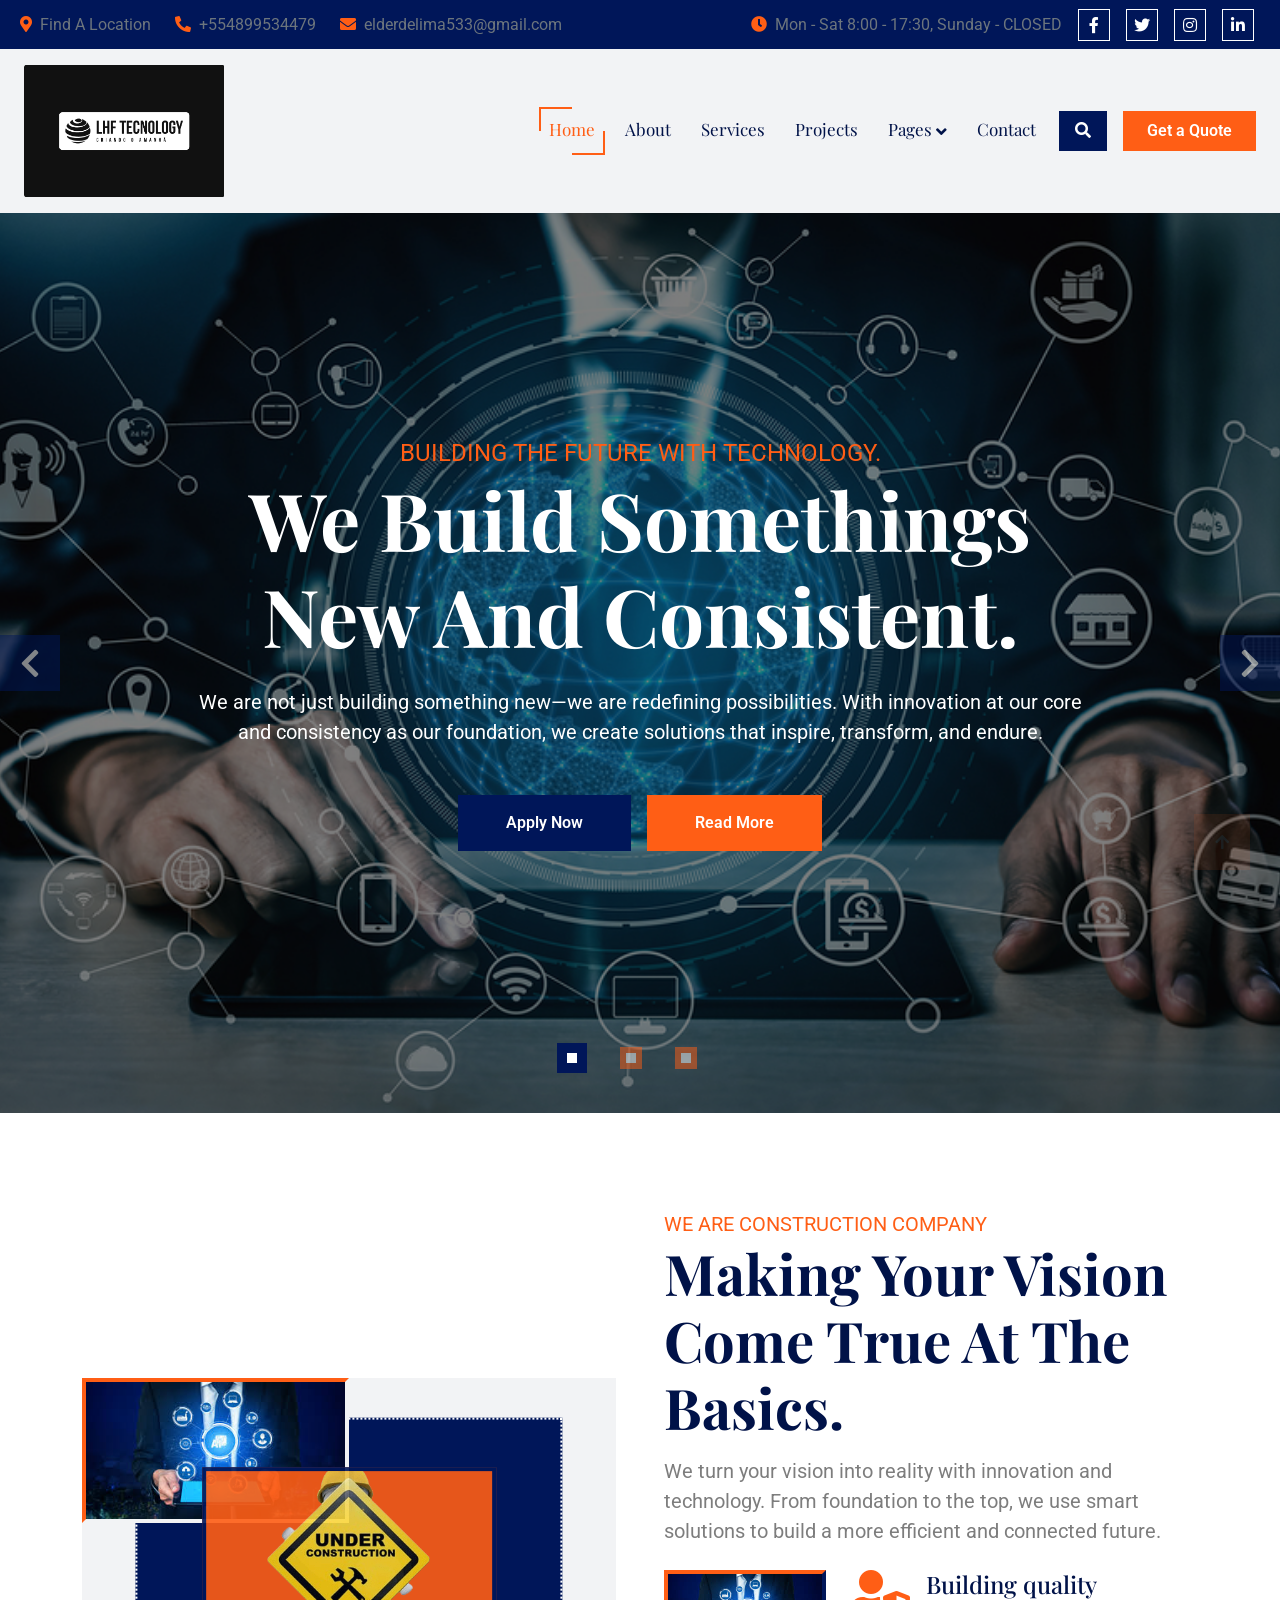
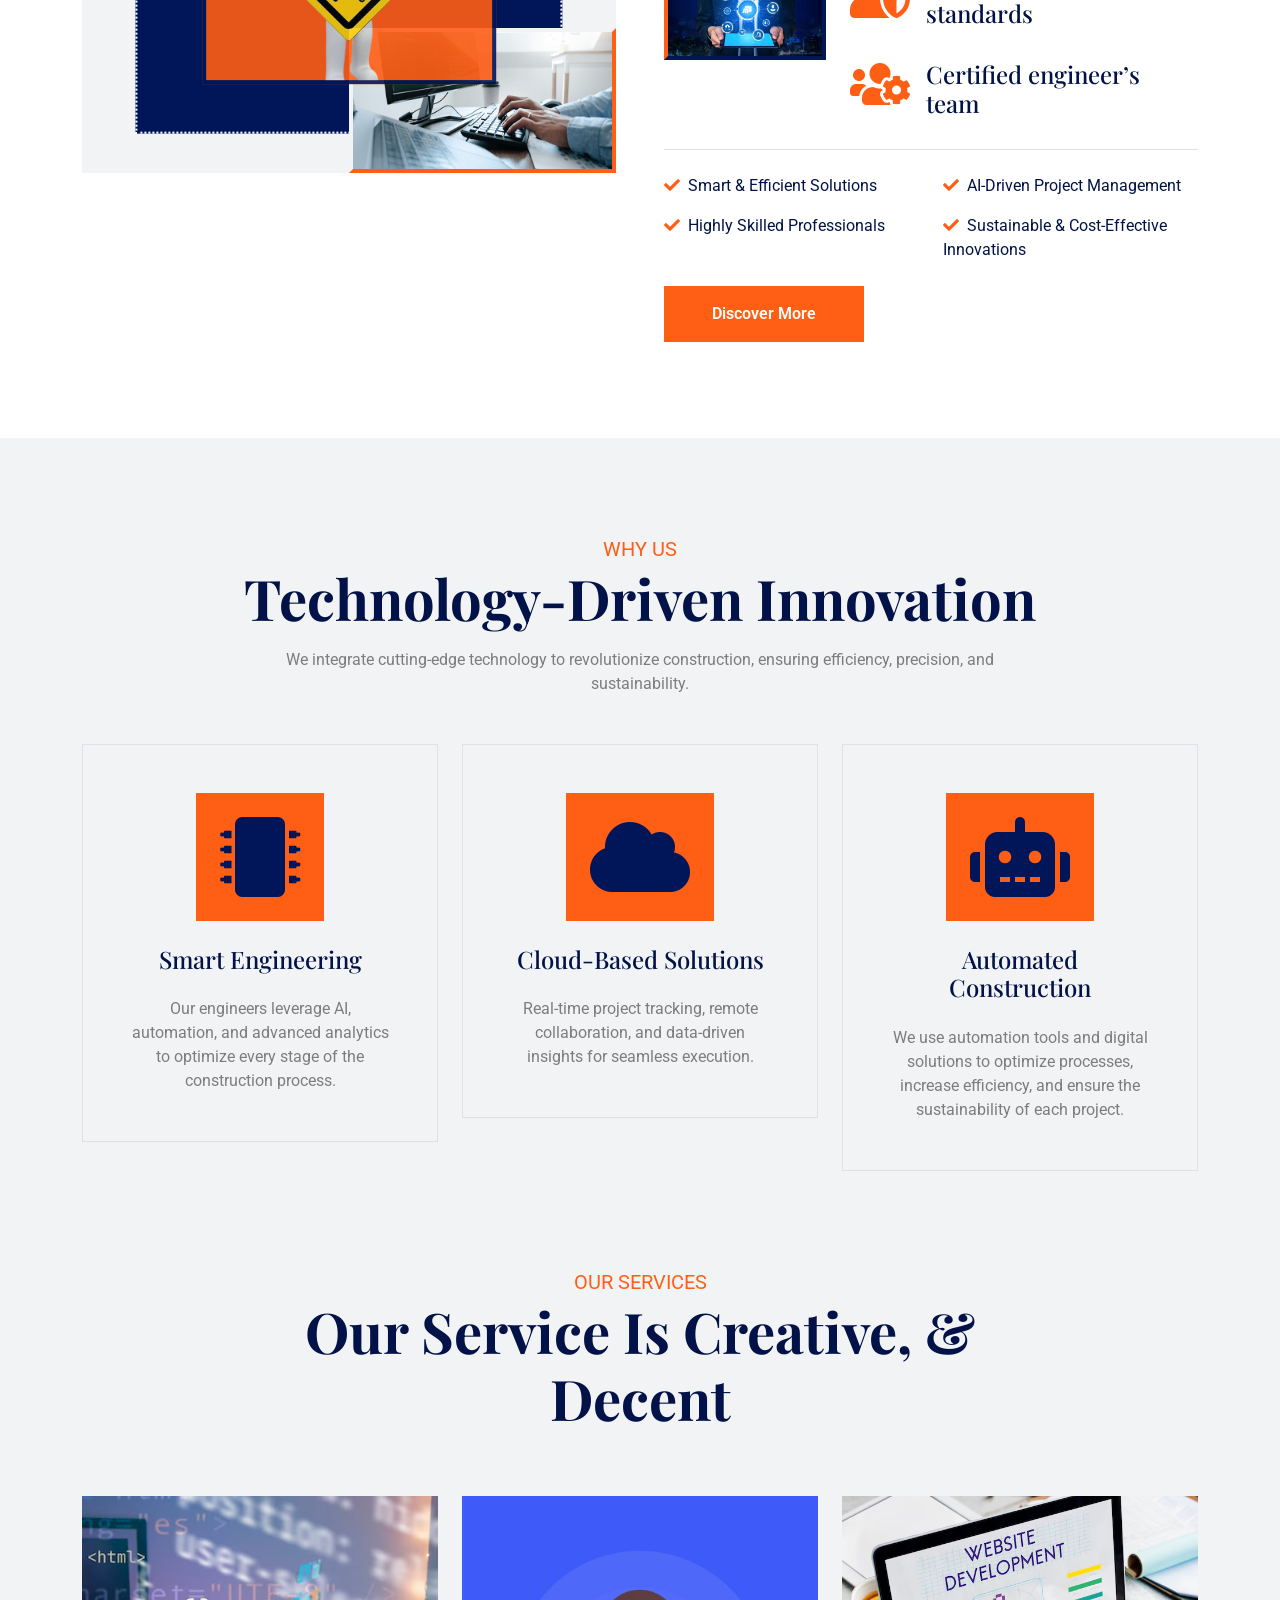
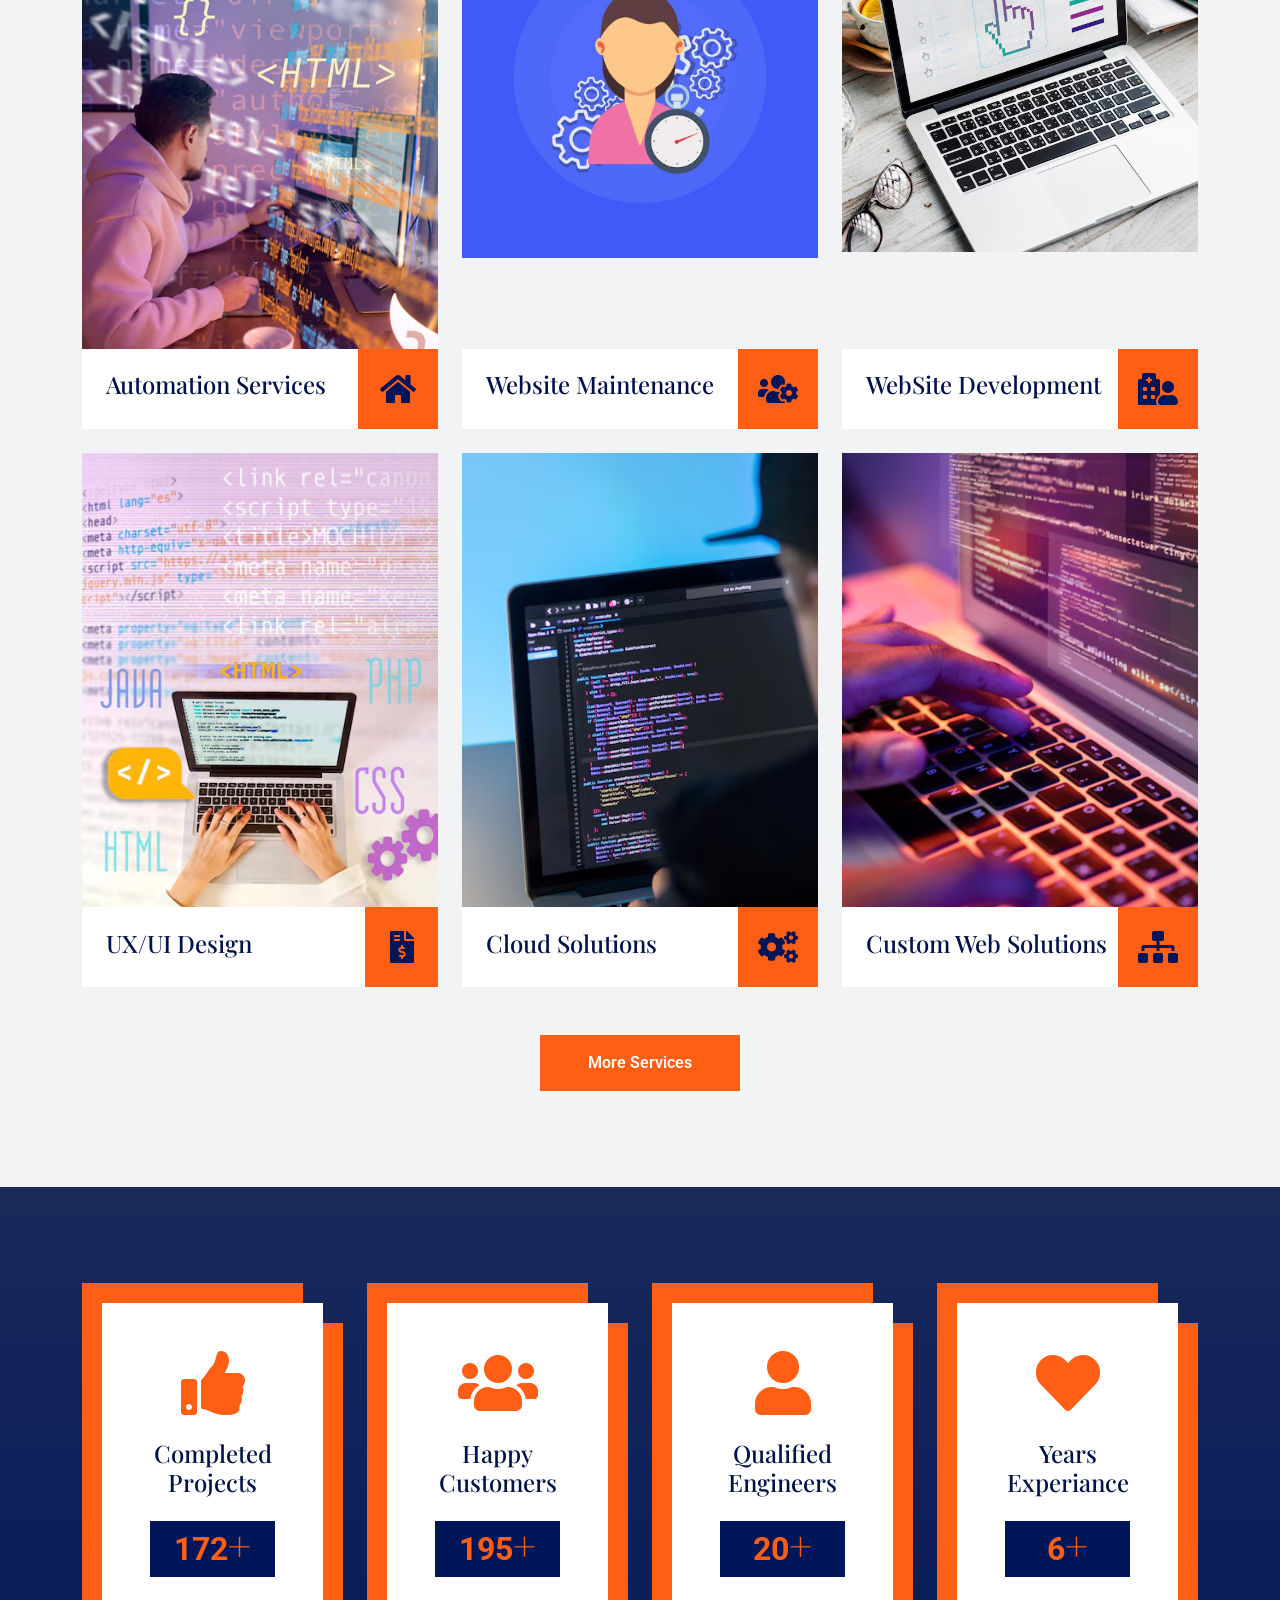
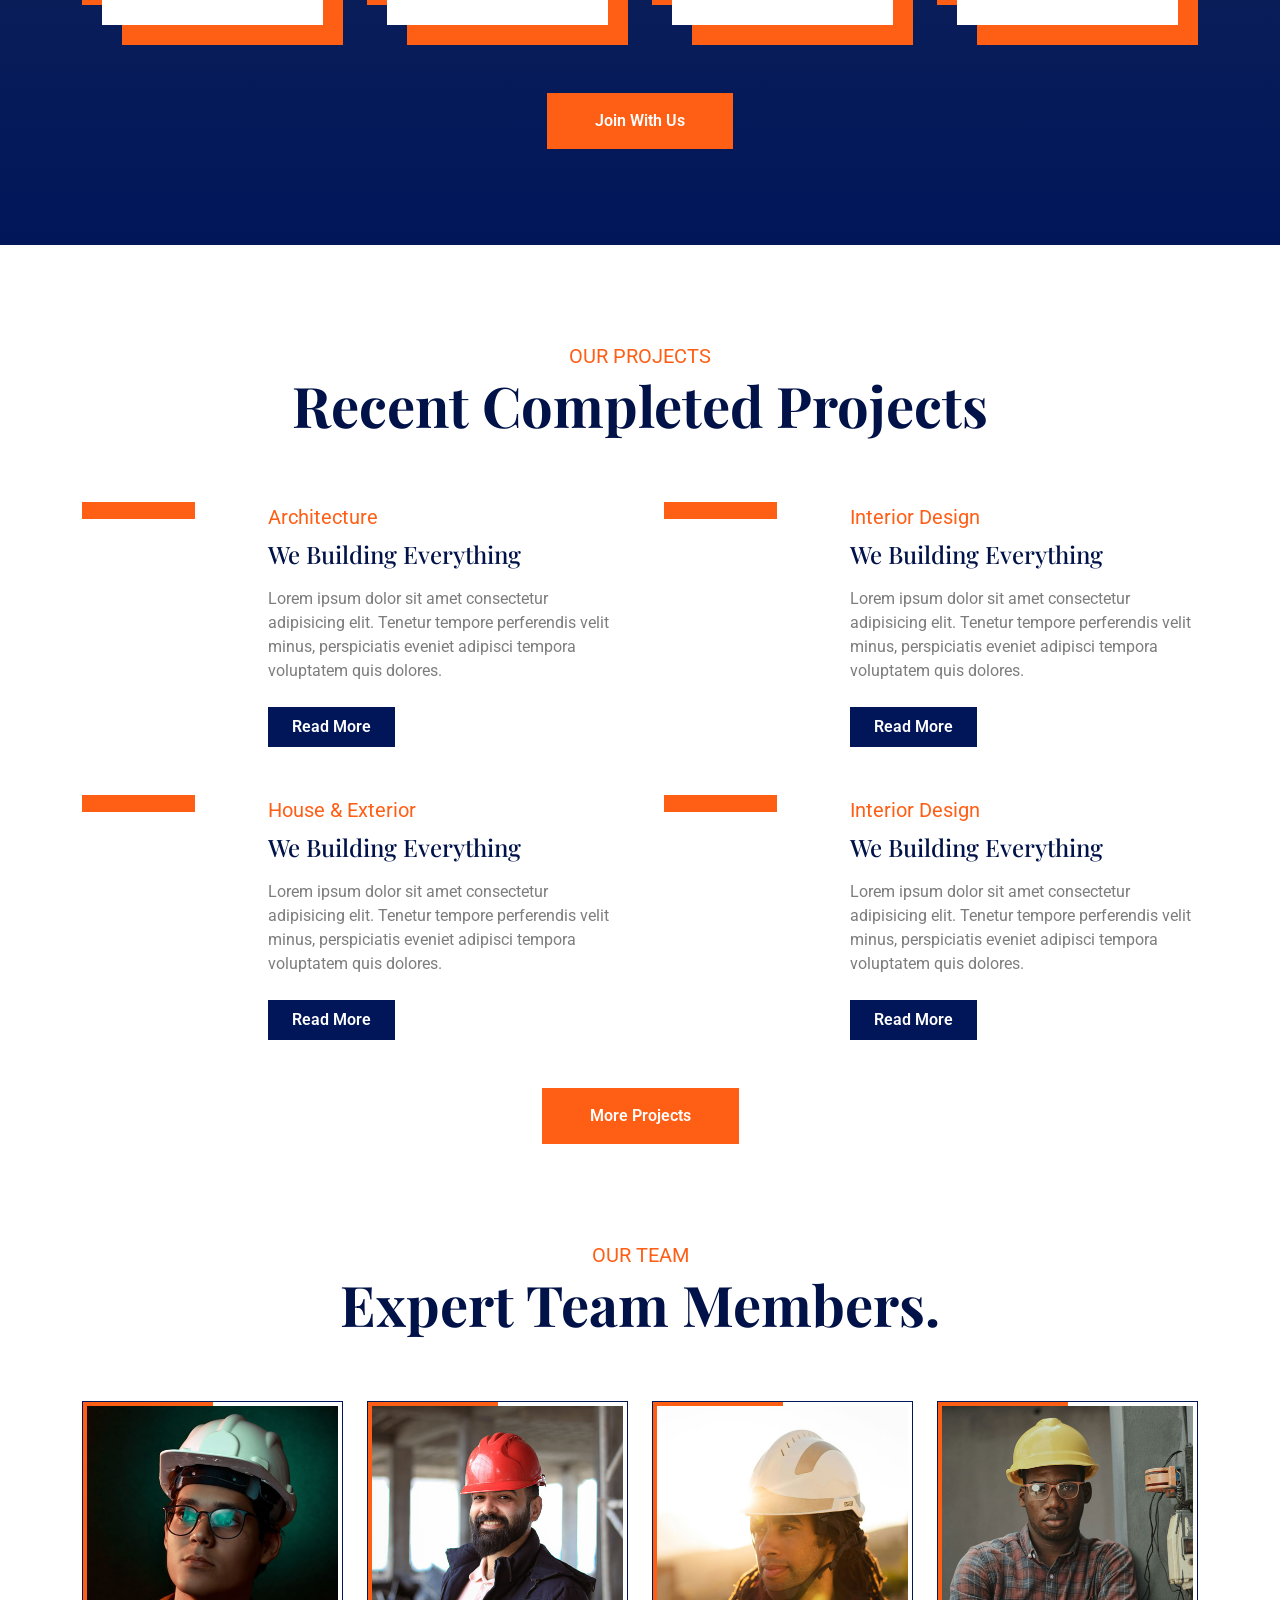
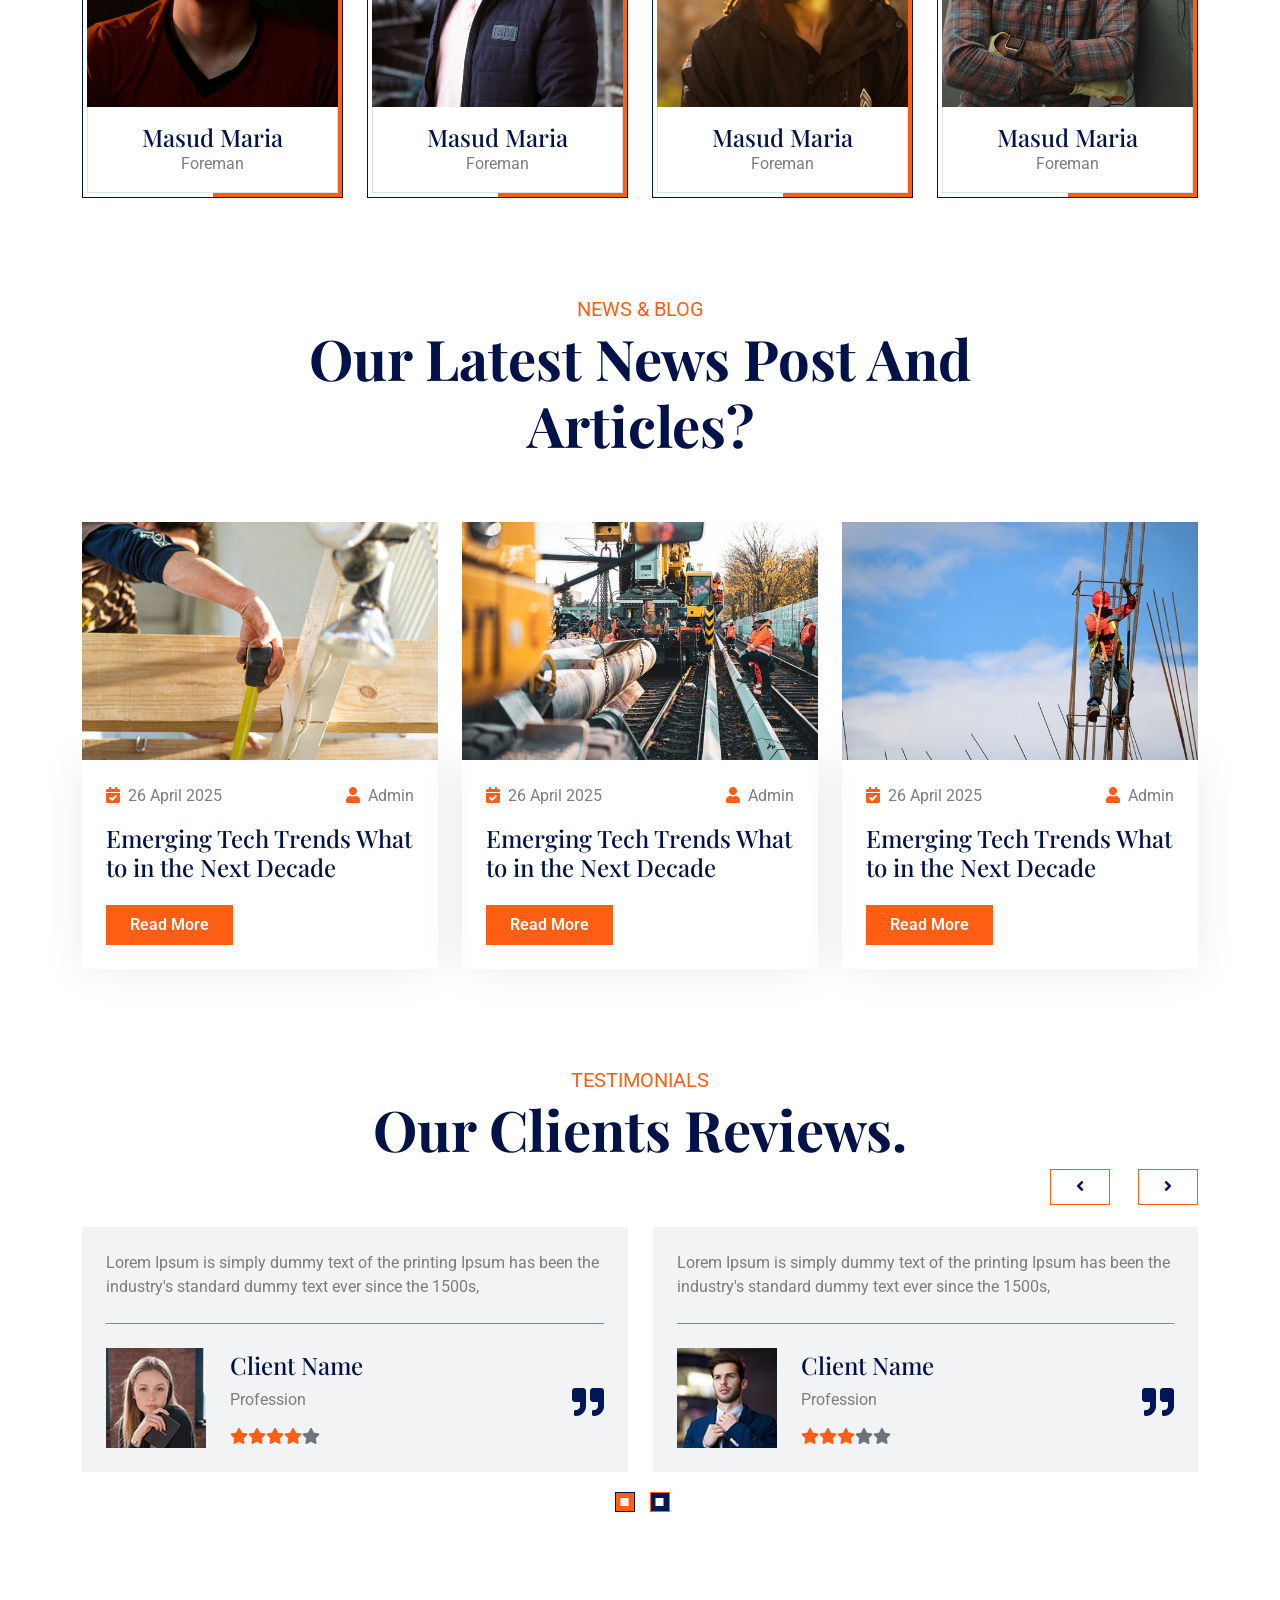
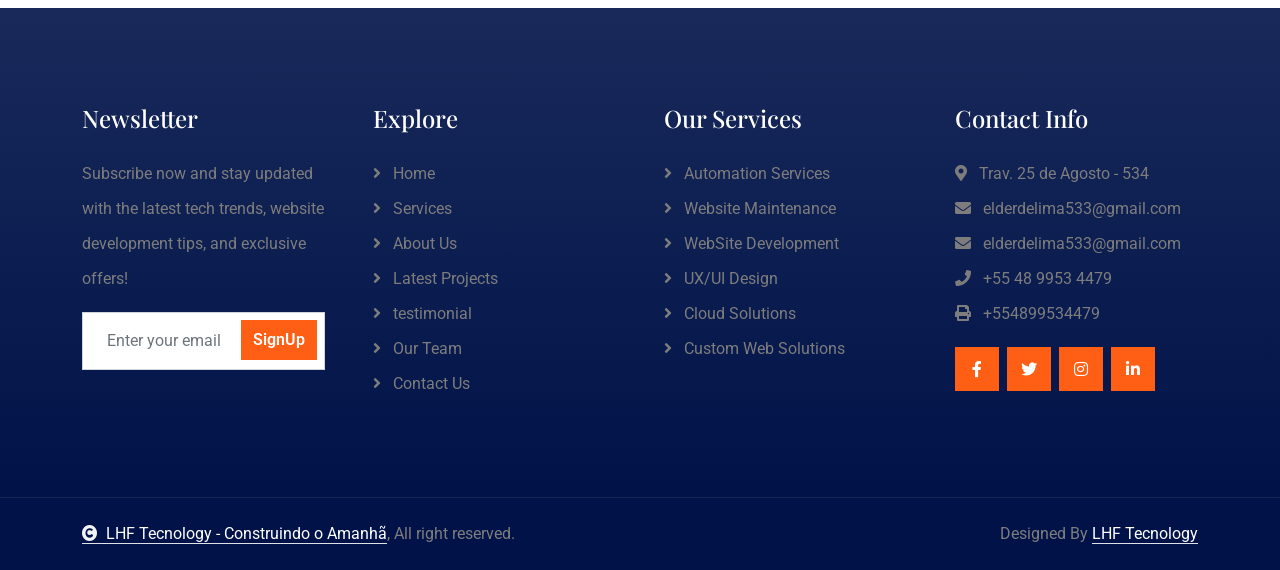
==== commit a0520db4: "testando nova branch" ====
--- a/index.html
+++ b/index.html
@@ -942,4 +942,5 @@
     <script src="js/main.js"></script>
     </body>
 
-</html>+</html>
+    <!-- fim  -->
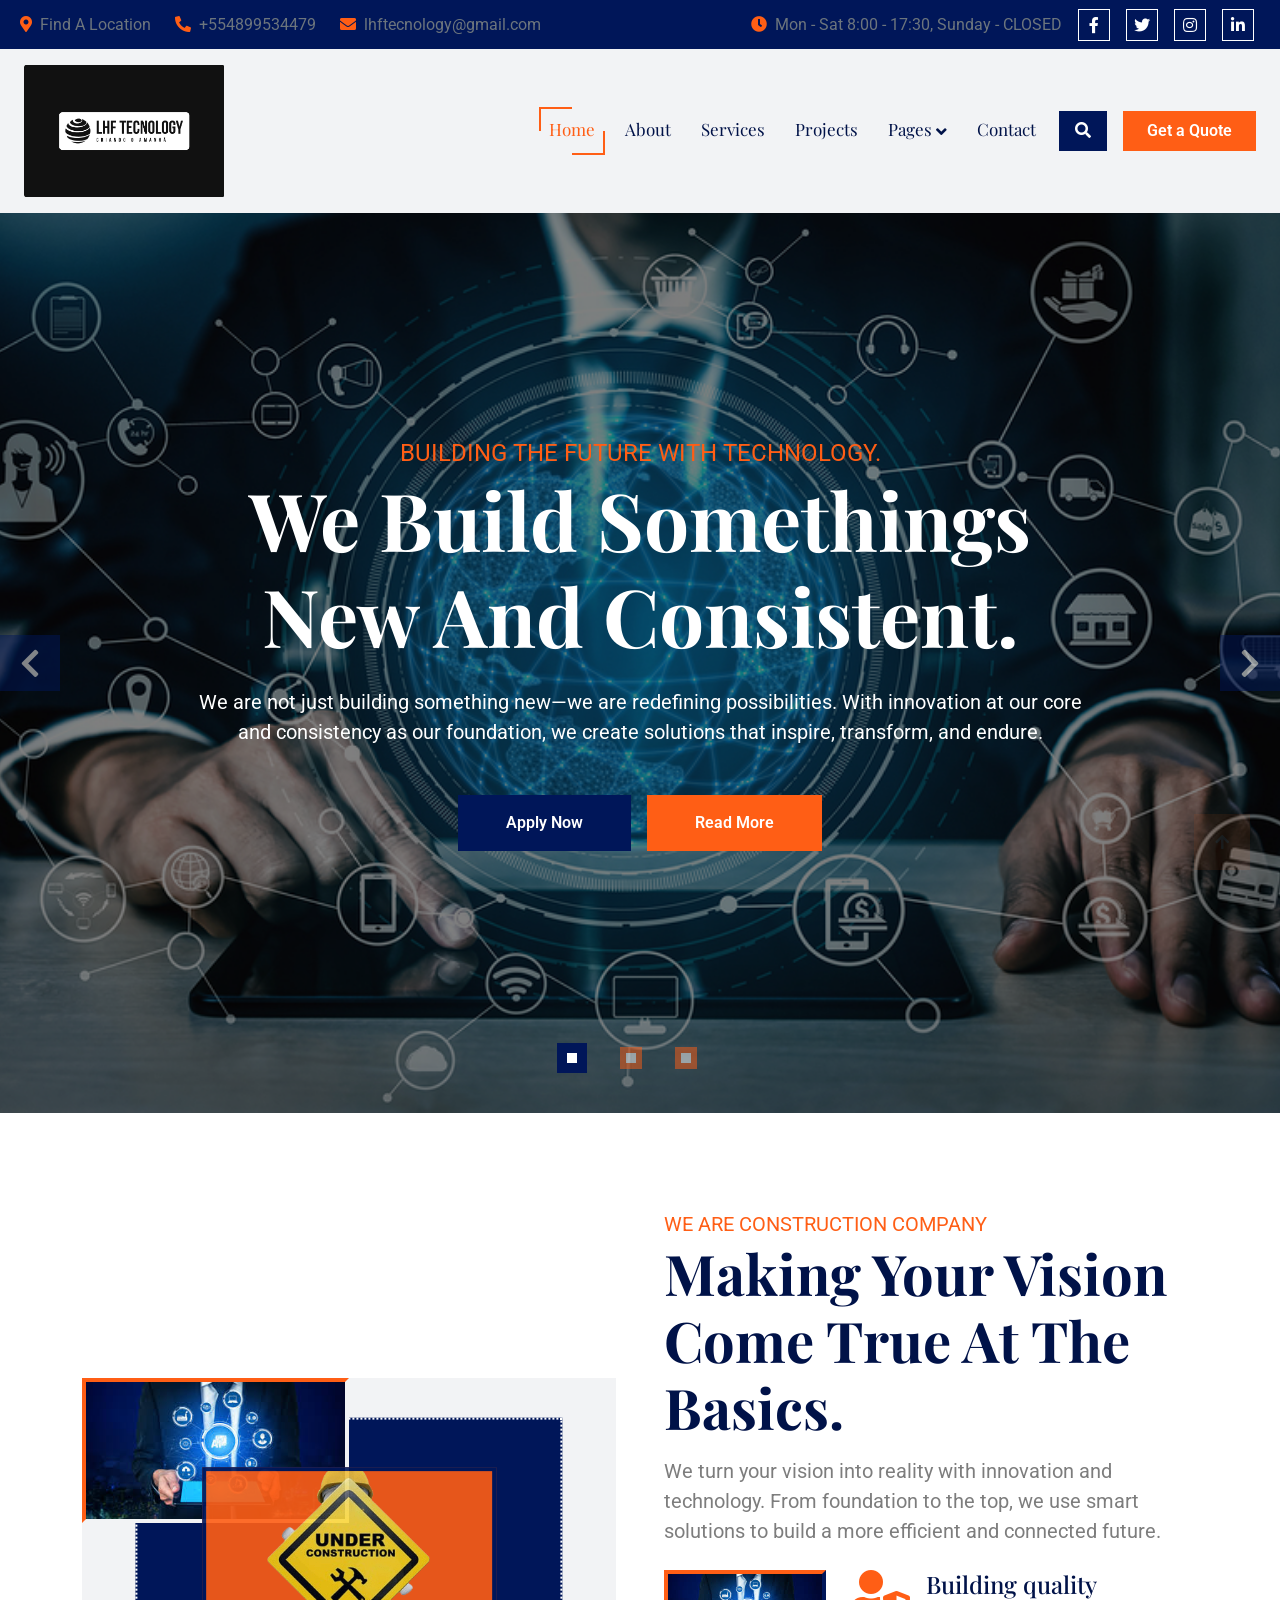
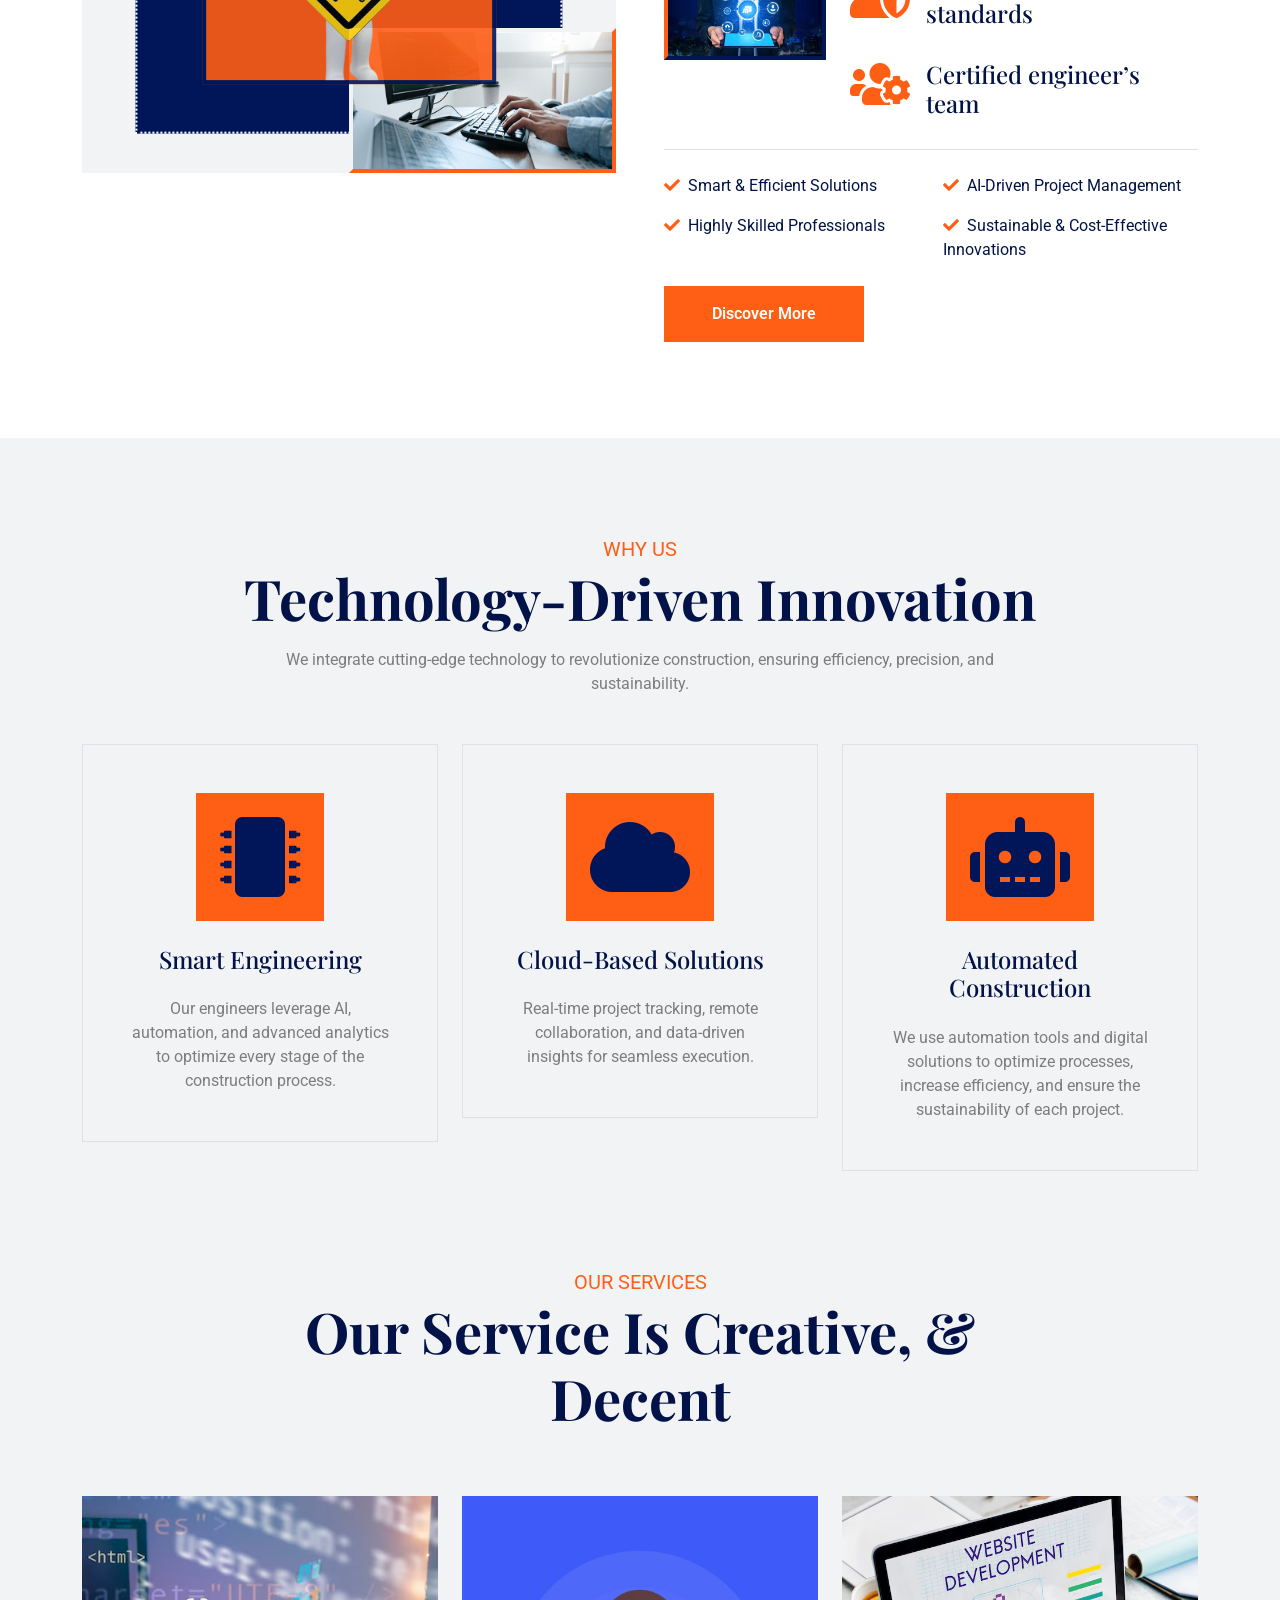
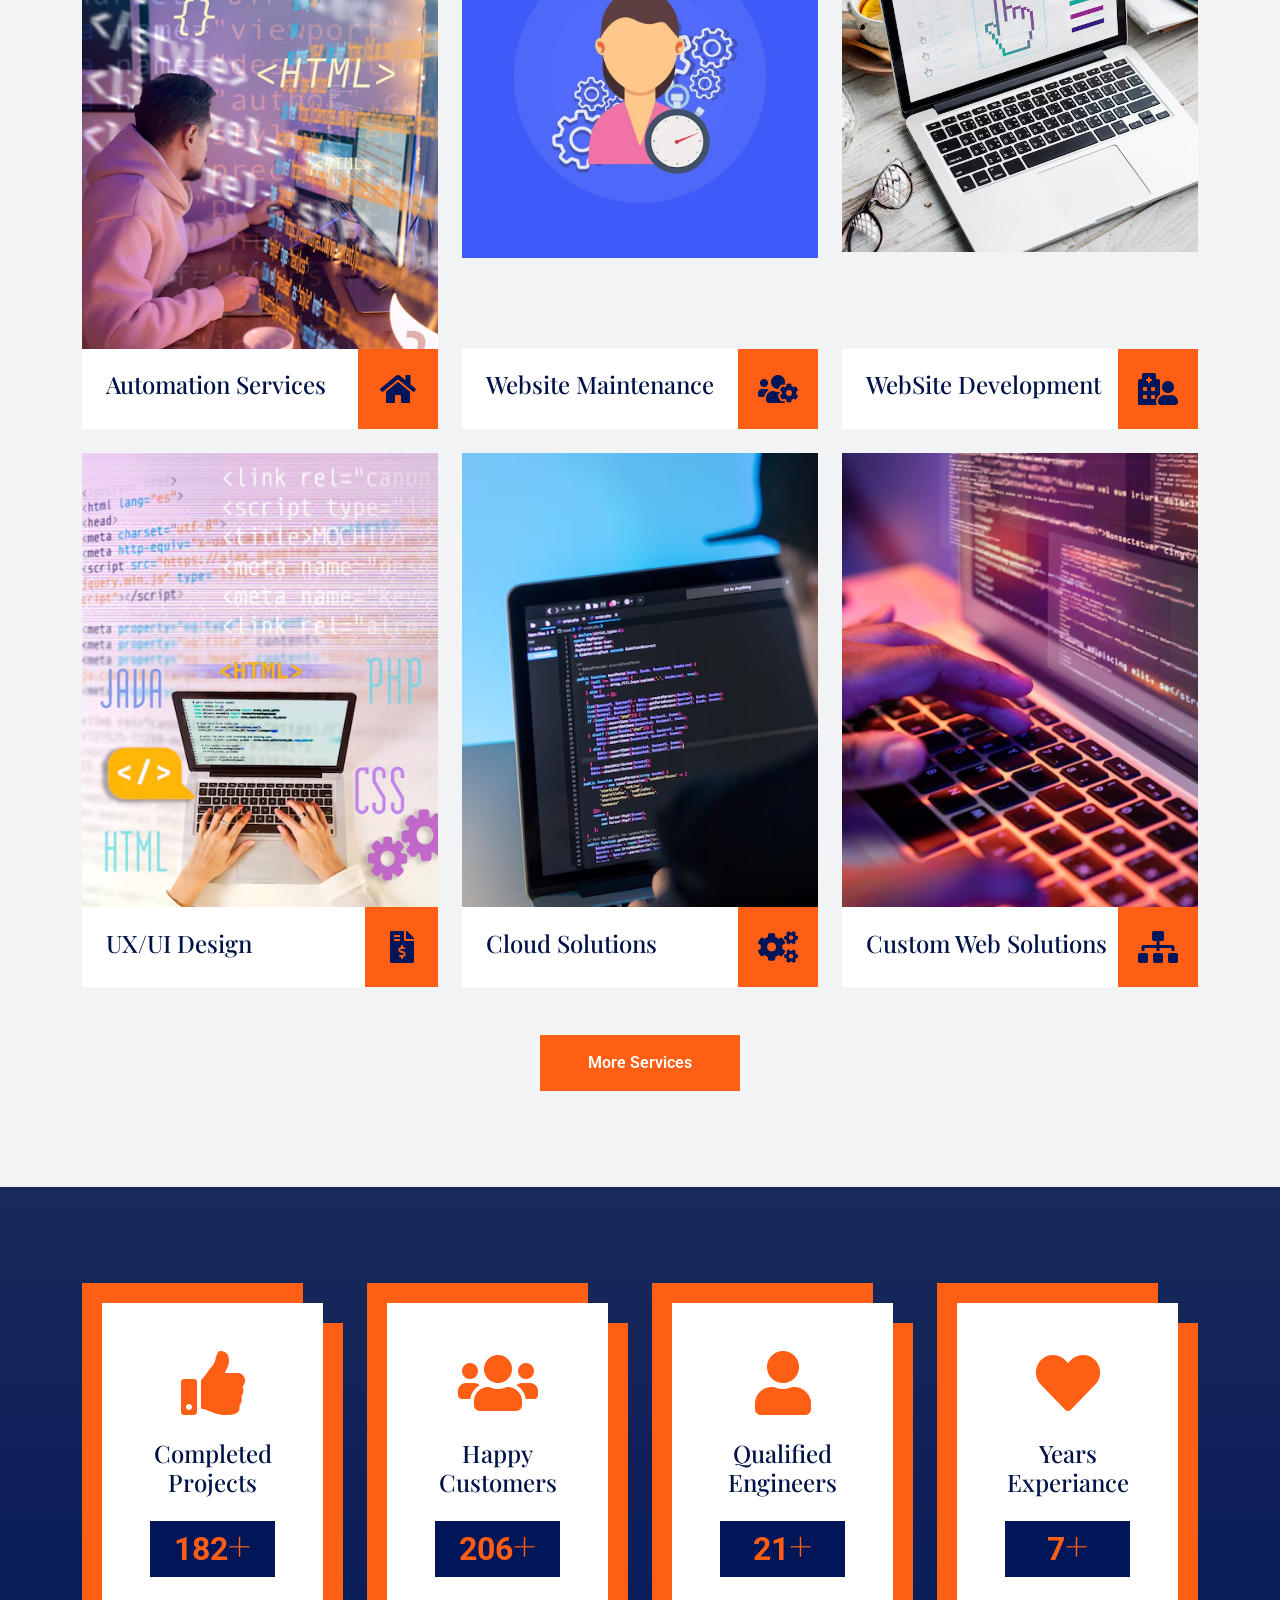
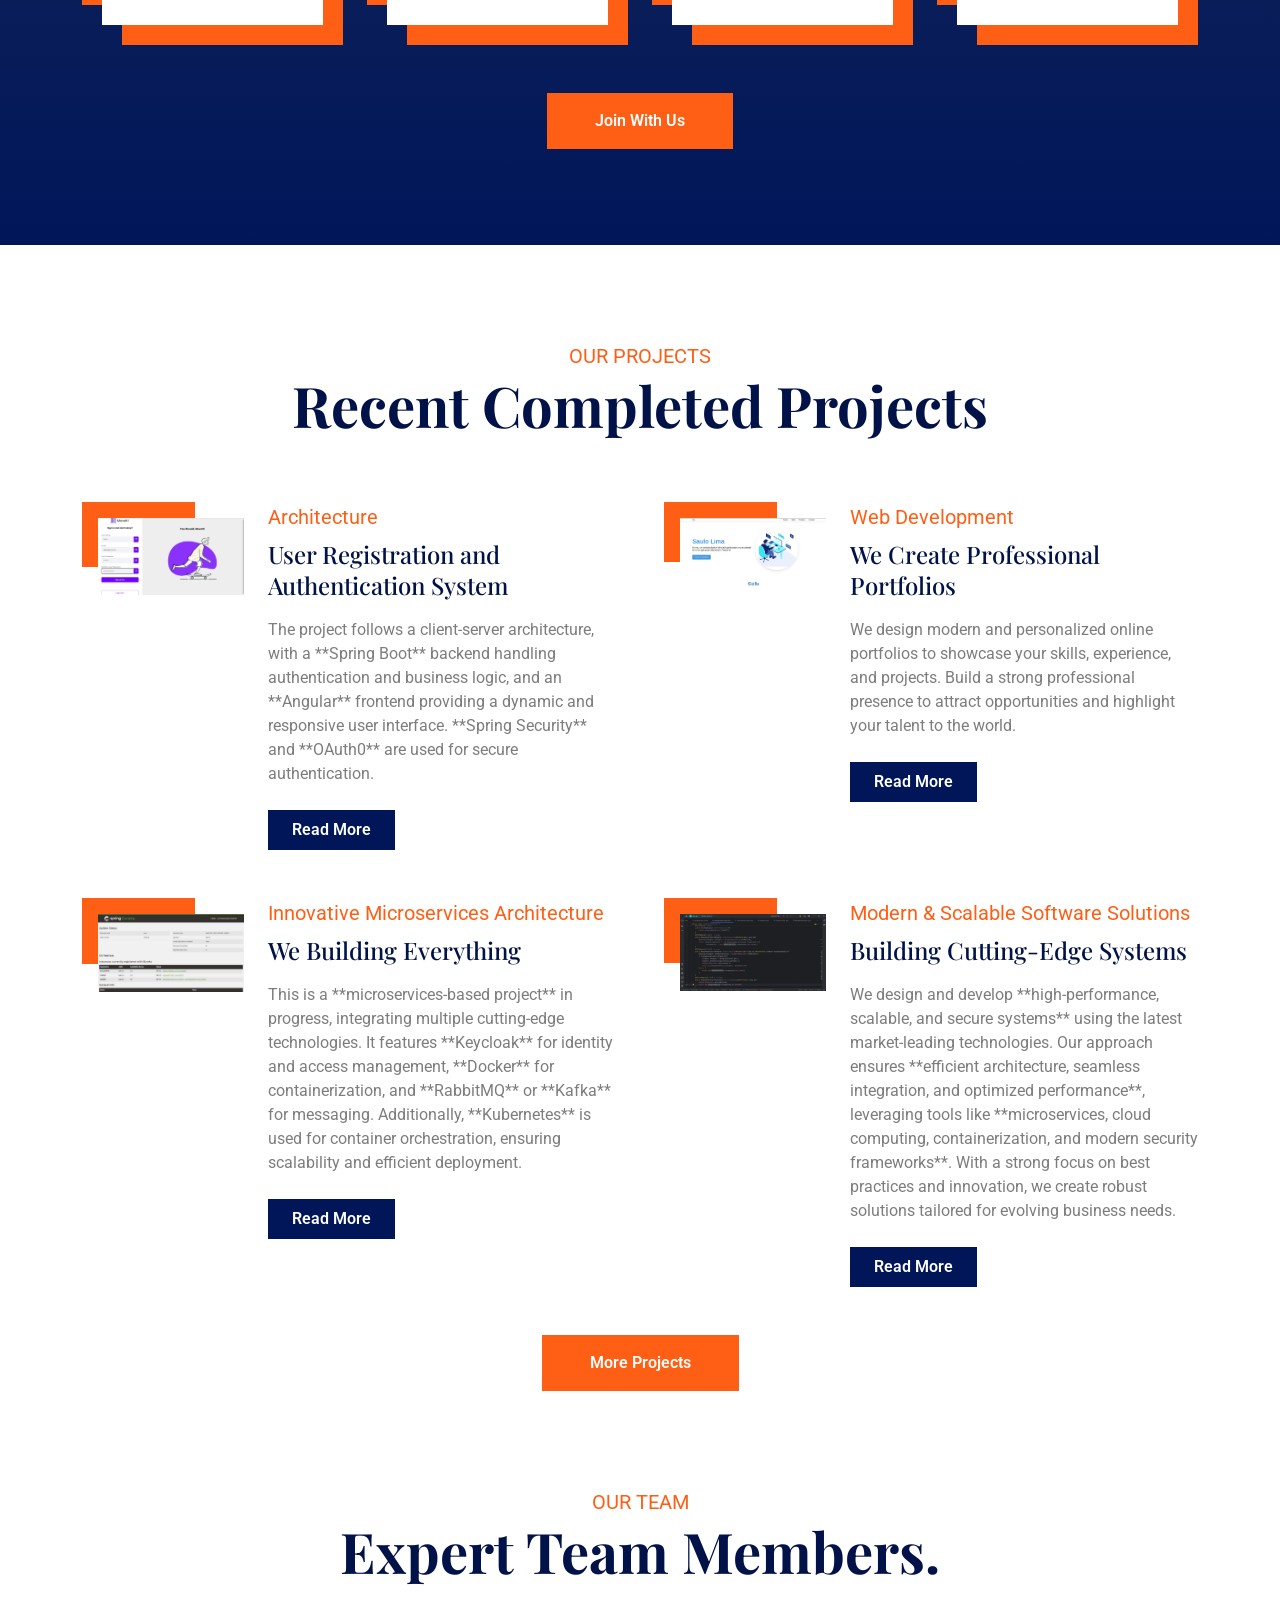
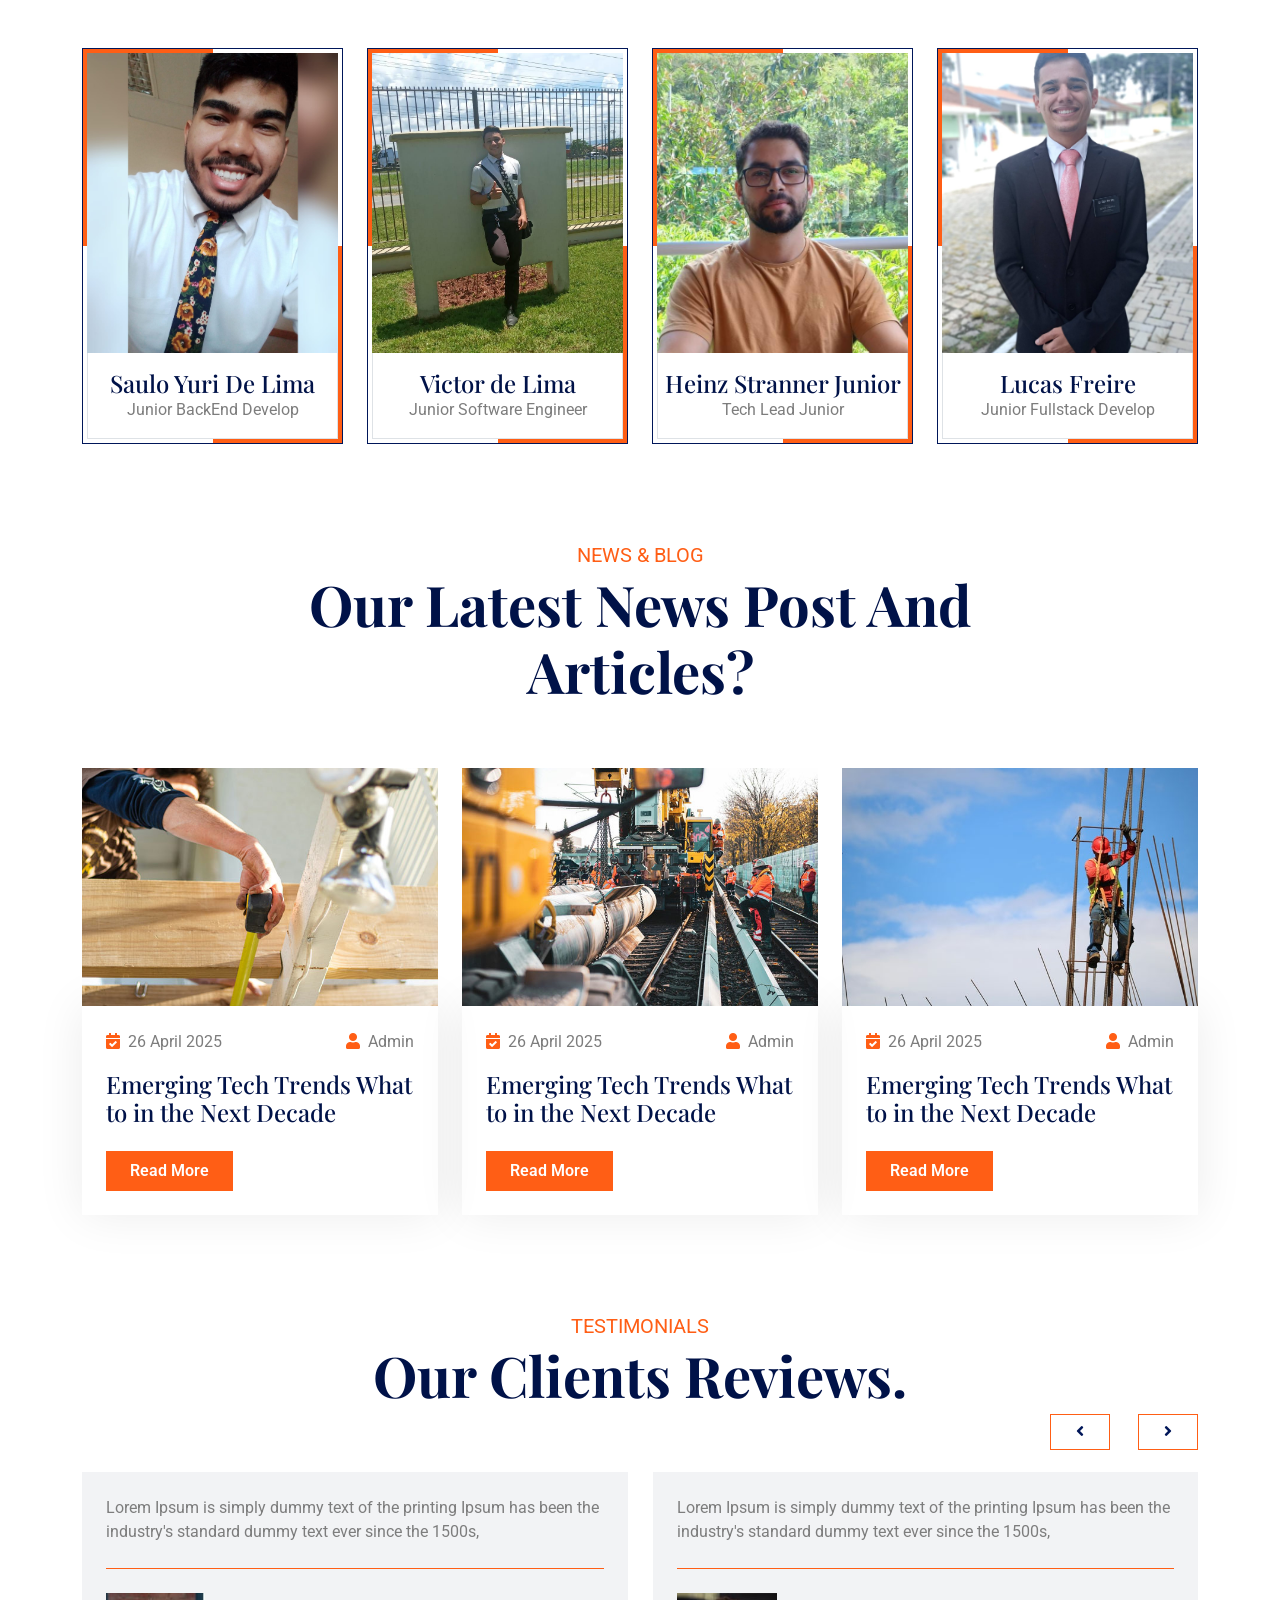
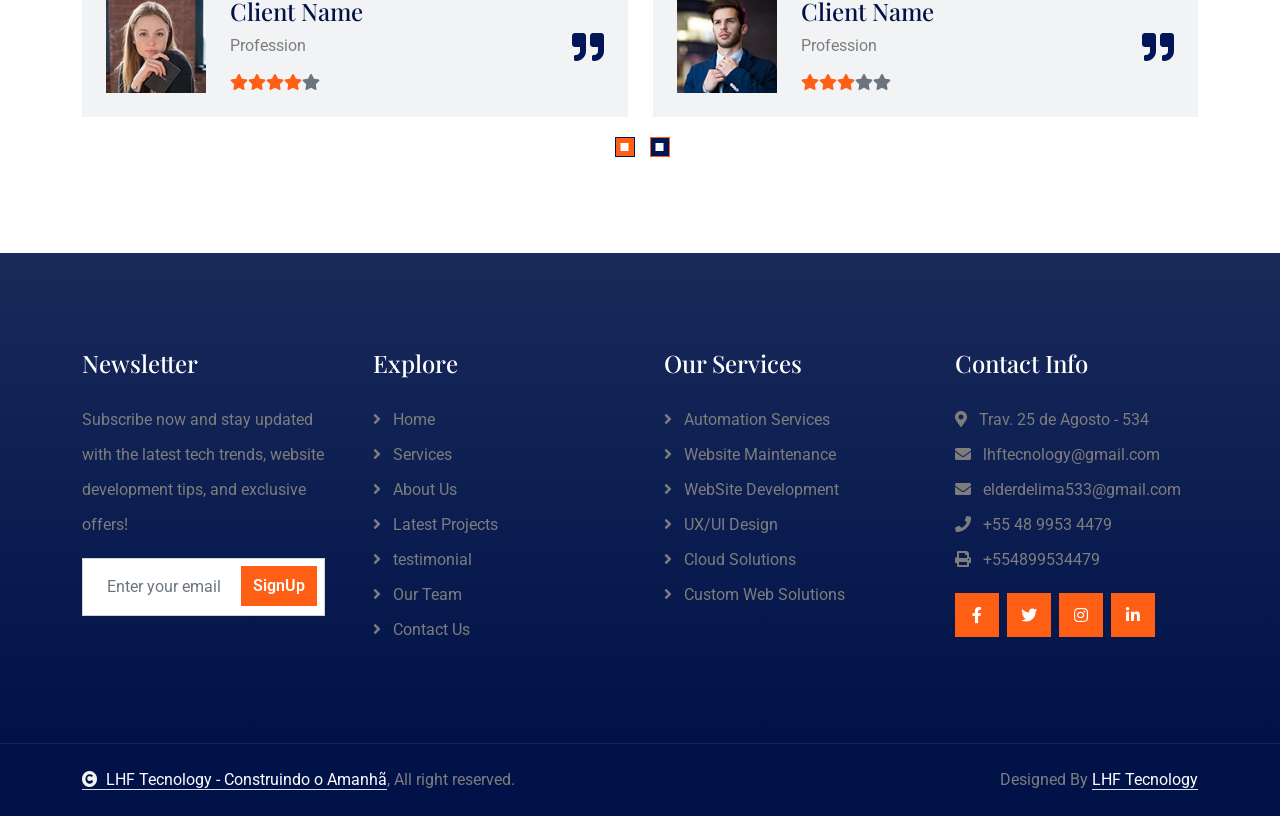
==== commit 25105e8c: "atualizações das redes sociais e implementações das fotos do team, falta só o lucas freire" ====
--- a/index.html
+++ b/index.html
@@ -49,7 +49,7 @@
                     <div class="d-flex flex-wrap">
                         <a href="contact.html" class="text-muted me-4"><i class="fas fa-map-marker-alt text-secondary me-2"></i>Find A Location</a>
                         <a href="#" class="text-muted me-4"><i class="fas fa-phone-alt text-secondary me-2"></i>+554899534479</a>
-                        <a href="#" class="text-muted me-0"><i class="fas fa-envelope text-secondary me-2"></i>elderdelima533@gmail.com</a>
+                        <a href="#" class="text-muted me-0"><i class="fas fa-envelope text-secondary me-2"></i>lhftecnology@gmail.com</a>
                     </div>
                 </div>
                 <div class="col-lg-6 text-center text-lg-end">
@@ -524,14 +524,18 @@
                             <div class="row g-4">
                                 <div class="col-md-4">
                                     <div class="project-img">
-                                        <img src="img/project-1.jpg" class="img-fluid w-100 pt-3 ps-3" alt="">
+                                        <img src="img/project-1.jpeg" class="img-fluid w-100 pt-3 ps-3" alt="">
                                     </div>
                                 </div>
                                 <div class="col-md-8">
                                     <div class="project-content mb-4">
                                         <p class="fs-5 text-secondary mb-2">Architecture</p>
-                                        <a href="#" class="h4">We Building Everything</a>
-                                        <p class="mb-0 mt-3">Lorem ipsum dolor sit amet consectetur adipisicing elit. Tenetur tempore perferendis velit minus, perspiciatis eveniet adipisci tempora voluptatem quis dolores.</p>
+                                        <a href="#" class="h4">User Registration and Authentication System</a>
+                                        <p class="mb-0 mt-3">
+                                            The project follows a client-server architecture, with a **Spring Boot** backend handling authentication and business logic,  
+                                            and an **Angular** frontend providing a dynamic and responsive user interface. **Spring Security** and **OAuth0** are used for secure authentication.
+                                        </p>
+
                                     </div>
                                     <a class="btn btn-primary py-2 px-4" href="#">Read More</a>
                                 </div>
@@ -543,14 +547,17 @@
                             <div class="row g-4">
                                 <div class="col-md-4">
                                     <div class="project-img">
-                                        <img src="img/project-2.jpg" class="img-fluid w-100 pt-3 ps-3" alt="">
+                                        <img src="img/project-2.jpeg" class="img-fluid w-100 pt-3 ps-3" alt="">
                                     </div>
                                 </div>
                                 <div class="col-md-8">
                                     <div class="project-content mb-4">
-                                        <p class="fs-5 text-secondary mb-2">Interior Design</p>
-                                        <a href="#" class="h4">We Building Everything</a>
-                                        <p class="mb-0 mt-3">Lorem ipsum dolor sit amet consectetur adipisicing elit. Tenetur tempore perferendis velit minus, perspiciatis eveniet adipisci tempora voluptatem quis dolores.</p>
+                                        <p class="fs-5 text-secondary mb-2">Web Development</p>
+                                        <a href="#" class="h4">We Create Professional Portfolios</a>
+                                        <p class="mb-0 mt-3">
+                                        We design modern and personalized online portfolios to showcase your skills, experience, and projects.  
+                                        Build a strong professional presence to attract opportunities and highlight your talent to the world.
+                                        </p>
                                     </div>
                                     <a class="btn btn-primary py-2 px-4" href="#">Read More</a>
                                 </div>
@@ -562,14 +569,16 @@
                             <div class="row g-4">
                                 <div class="col-md-4">
                                     <div class="project-img">
-                                        <img src="img/project-3.jpg" class="img-fluid w-100 pt-3 ps-3" alt="">
+                                        <img src="img/project-3.jpeg" class="img-fluid w-100 pt-3 ps-3" alt="">
                                     </div>
                                 </div>
                                 <div class="col-md-8">
                                     <div class="project-content mb-4">
-                                        <p class="fs-5 text-secondary mb-2">House & Exterior</p>
+                                        <p class="fs-5 text-secondary mb-2">Innovative Microservices Architecture</p>
                                         <a href="#" class="h4">We Building Everything</a>
-                                        <p class="mb-0 mt-3">Lorem ipsum dolor sit amet consectetur adipisicing elit. Tenetur tempore perferendis velit minus, perspiciatis eveniet adipisci tempora voluptatem quis dolores.</p>
+                                        <p class="mb-0 mt-3">This is a **microservices-based project** in progress, integrating multiple cutting-edge technologies.  
+                                            It features **Keycloak** for identity and access management, **Docker** for containerization, and **RabbitMQ** or **Kafka** for messaging.  
+                                            Additionally, **Kubernetes** is used for container orchestration, ensuring scalability and efficient deployment.</p>
                                     </div>
                                     <a class="btn btn-primary py-2 px-4" href="#">Read More</a>
                                 </div>
@@ -581,14 +590,19 @@
                             <div class="row g-4">
                                 <div class="col-md-4">
                                     <div class="project-img">
-                                        <img src="img/project-4.jpg" class="img-fluid w-100 pt-3 ps-3" alt="">
+                                        <img src="img/project-4.jpeg" class="img-fluid w-100 pt-3 ps-3" alt="">
                                     </div>
                                 </div>
                                 <div class="col-md-8">
                                     <div class="project-content mb-4">
-                                        <p class="fs-5 text-secondary mb-2">Interior Design</p>
-                                        <a href="#" class="h4">We Building Everything</a>
-                                        <p class="mb-0 mt-3">Lorem ipsum dolor sit amet consectetur adipisicing elit. Tenetur tempore perferendis velit minus, perspiciatis eveniet adipisci tempora voluptatem quis dolores.</p>
+                                        <p class="fs-5 text-secondary mb-2">Modern & Scalable Software Solutions</p>
+                                        <a href="#" class="h4">Building Cutting-Edge Systems</a>
+                                        <p class="mb-0 mt-3">
+                                           We design and develop **high-performance, scalable, and secure systems** using the latest market-leading technologies.  
+                                           Our approach ensures **efficient architecture, seamless integration, and optimized performance**, leveraging tools like **microservices, cloud computing, containerization, and modern security frameworks**.  
+                                           With a strong focus on best practices and innovation, we create robust solutions tailored for evolving business needs.
+                                        </p>
+                                        
                                     </div>
                                     <a class="btn btn-primary py-2 px-4" href="#">Read More</a>
                                 </div>
@@ -618,17 +632,17 @@
                             <div class="team-border-style-3"></div>
                             <div class="team-border-style-4"></div>
                             <div class="team-img">
-                                <img src="img/team-1.jpg" class="img-fluid w-100" alt="">
+                                <img src="img/team-1.jpeg" class="img-fluid w-100" style="height: 300px; object-fit: cover;" alt="">
                                 <div class="team-icon d-flex justify-content-around">
                                     <a class="btn btn-secondary btn-md-square text-white mx-3" href=""><i class="fab fa-facebook-f"></i></a>
-                                    <a class="btn btn-secondary btn-md-square text-white me-3" href=""><i class="fab fa-twitter"></i></a>
-                                    <a class="btn btn-secondary btn-md-square text-white me-3" href=""><i class="fab fa-linkedin-in"></i></a>
-                                    <a class="btn btn-secondary btn-md-square text-white me-3" href=""><i class="fab fa-instagram"></i></a>
+                                    <a class="btn btn-secondary btn-md-square text-white me-3" href="portfoliosaulo.netlify.app"><i class="fas fa-address-card"></i></a>
+                                    <a class="btn btn-secondary btn-md-square text-white me-3" href="https://www.linkedin.com/in/saulo-de-lima/"><i class="fab fa-linkedin-in"></i></a>
+                                    <a class="btn btn-secondary btn-md-square text-white me-3" href="https://www.instagram.com/saulo.de_lima/"><i class="fab fa-instagram"></i></a>
                                 </div>
                             </div>
                             <div class="text-center border border-top-0 bg-white py-3">
-                                <h4 class="mb-0">Masud Maria</h4>
-                                <p class="mb-0">Foreman</p>
+                                <h4 class="mb-0">Saulo Yuri De Lima</h4>
+                                <p class="mb-0">Junior BackEnd Develop </p>
                             </div>
                         </div>
                     </div>
@@ -639,17 +653,17 @@
                             <div class="team-border-style-3"></div>
                             <div class="team-border-style-4"></div>
                             <div class="team-img">
-                                <img src="img/team-2.jpg" class="img-fluid w-100" alt="">
+                                <img src="img/team-2.jpeg" class="img-fluid w-100" style="height: 300px; object-fit: cover;" alt="">
                                 <div class="team-icon d-flex justify-content-around">
                                     <a class="btn btn-secondary btn-md-square text-white mx-3" href=""><i class="fab fa-facebook-f"></i></a>
-                                    <a class="btn btn-secondary btn-md-square text-white me-3" href=""><i class="fab fa-twitter"></i></a>
-                                    <a class="btn btn-secondary btn-md-square text-white me-3" href=""><i class="fab fa-linkedin-in"></i></a>
-                                    <a class="btn btn-secondary btn-md-square text-white me-3" href=""><i class="fab fa-instagram"></i></a>
+                                    <a class="btn btn-secondary btn-md-square text-white me-3" href="https://victorlima.netlify.app/"><i class="fas fa-address-card"></i></a>
+                                    <a class="btn btn-secondary btn-md-square text-white me-3" href="https://www.linkedin.com/in/victor-de-lima-59a223233/"><i class="fab fa-linkedin-in"></i></a>
+                                    <a class="btn btn-secondary btn-md-square text-white me-3" href="https://www.instagram.com/vlima_23/"><i class="fab fa-instagram"></i></a>
                                 </div>
                             </div>
                             <div class="text-center border border-top-0 bg-white py-3">
-                                <h4 class="mb-0">Masud Maria</h4>
-                                <p class="mb-0">Foreman</p>
+                                <h4 class="mb-0">Victor de Lima</h4>
+                                <p class="mb-0">Junior Software Engineer</p>
                             </div>
                         </div>
                     </div>
@@ -660,17 +674,17 @@
                             <div class="team-border-style-3"></div>
                             <div class="team-border-style-4"></div>
                             <div class="team-img">
-                                <img src="img/team-3.jpg" class="img-fluid w-100" alt="">
+                                <img src="img/team-3.jpeg" class="img-fluid w-100" style="height: 300px; object-fit: cover;" alt="">
                                 <div class="team-icon d-flex justify-content-around">
                                     <a class="btn btn-secondary btn-md-square text-white mx-3" href=""><i class="fab fa-facebook-f"></i></a>
-                                    <a class="btn btn-secondary btn-md-square text-white me-3" href=""><i class="fab fa-twitter"></i></a>
-                                    <a class="btn btn-secondary btn-md-square text-white me-3" href=""><i class="fab fa-linkedin-in"></i></a>
-                                    <a class="btn btn-secondary btn-md-square text-white me-3" href=""><i class="fab fa-instagram"></i></a>
+                                    <a class="btn btn-secondary btn-md-square text-white me-3" href="https://junior-stranner.netlify.app/"><i class="fas fa-address-card"></i></a>
+                                    <a class="btn btn-secondary btn-md-square text-white me-3" href="https://www.linkedin.com/in/heinz-stranner-junior-0838b1238/"><i class="fab fa-linkedin-in"></i></a>
+                                    <a class="btn btn-secondary btn-md-square text-white me-3" href="https://www.instagram.com/judev.stranner/"><i class="fab fa-instagram"></i></a>
                                 </div>
                             </div>
                             <div class="text-center border border-top-0 bg-white py-3">
-                                <h4 class="mb-0">Masud Maria</h4>
-                                <p class="mb-0">Foreman</p>
+                                <h4 class="mb-0">Heinz Stranner Junior</h4>
+                                <p class="mb-0">Tech Lead Junior</p>
                             </div>
                         </div>
                     </div>
@@ -681,17 +695,17 @@
                             <div class="team-border-style-3"></div>
                             <div class="team-border-style-4"></div>
                             <div class="team-img">
-                                <img src="img/team-4.jpg" class="img-fluid w-100" alt="">
+                                <img src="img/team-4.jpeg" class="img-fluid w-100" style="height: 300px; object-fit: cover;" alt="">
                                 <div class="team-icon d-flex justify-content-around">
                                     <a class="btn btn-secondary btn-md-square text-white mx-3" href=""><i class="fab fa-facebook-f"></i></a>
-                                    <a class="btn btn-secondary btn-md-square text-white me-3" href=""><i class="fab fa-twitter"></i></a>
+                                    <a class="btn btn-secondary btn-md-square text-white me-3" href=""><i class="fas fa-address-card"></i></a>
                                     <a class="btn btn-secondary btn-md-square text-white me-3" href=""><i class="fab fa-linkedin-in"></i></a>
                                     <a class="btn btn-secondary btn-md-square text-white me-3" href=""><i class="fab fa-instagram"></i></a>
                                 </div>
                             </div>
                             <div class="text-center border border-top-0 bg-white py-3">
-                                <h4 class="mb-0">Masud Maria</h4>
-                                <p class="mb-0">Foreman</p>
+                                <h4 class="mb-0">Lucas Freire</h4>
+                                <p class="mb-0">Junior Fullstack Develop</p>
                             </div>
                         </div>
                     </div>
@@ -889,7 +903,7 @@
                         <div class="footer-item d-flex flex-column">
                             <h4 class="text-white mb-4">Contact Info</h4>
                             <a href=""><i class="fa fa-map-marker-alt me-2"></i> Trav. 25 de Agosto - 534</a>
-                            <a href=""><i class="fas fa-envelope me-2"></i> elderdelima533@gmail.com</a>
+                            <a href=""><i class="fas fa-envelope me-2"></i> lhftecnology@gmail.com</a>
                             <a href=""><i class="fas fa-envelope me-2"></i> elderdelima533@gmail.com</a>
                             <a href=""><i class="fas fa-phone me-2"></i> +55 48 9953 4479</a>
                             <a href="" class="mb-3"><i class="fas fa-print me-2"></i> +554899534479</a>
